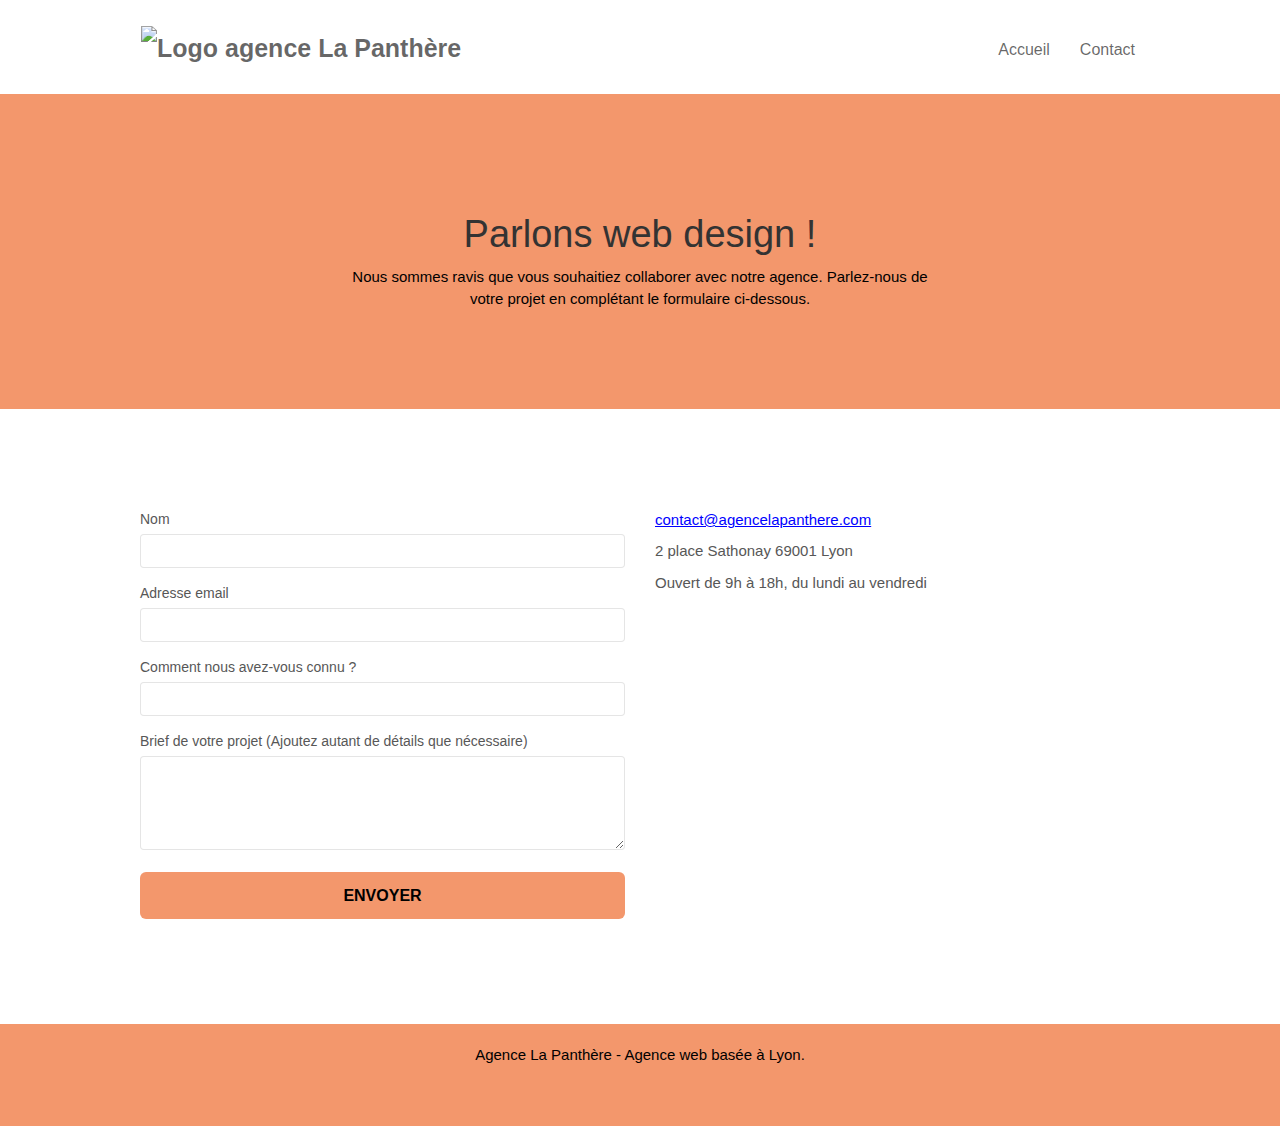
==== Contact.html @ 6077e138 "Partie coordonnées aria et role chevron" ====
<!doctype html>
<html lang="fr">

<head>
	<meta charset="utf-8">
	<meta name="description"
		content="Vous souhaitez contacter l'agence La Panthère à Lyon, entreprise de Webdesign à Lyon">
	<meta name="viewport" content="width=device-width, initial-scale=1.0, viewport-fit=cover">
	<link rel="shortcut icon" type="image/png" href="favicon.jpg">
	<link rel="stylesheet" type="text/css" href="./css/bootstrap.css">
	<link rel="stylesheet" type="text/css" href="style.css">
	<link rel="stylesheet" type="text/css" href="./css/font-awesome.min.css">
	<link rel="stylesheet" type="text/css" href="./css/et-line.min.css">

	<script defer src="./js/jquery-2.1.0.js"></script>
	<script defer src="./js/bootstrap.min.js"></script>
	<script defer src="./js/blocs.min.js"></script>
	<script defer src="./js/jqBootstrapValidation.min.js"></script>
	<script defer src="./js/formHandler.min.js"></script>


	<title>Contact</title>


	<!-- Analytics -->

	<!-- Global site tag (gtag.js) - Google Analytics -->
	<script async src="https://www.googletagmanager.com/gtag/js?id=G-VSNFDK299T"></script>
	<script>
		window.dataLayer = window.dataLayer || [];
		function gtag() { dataLayer.push(arguments); }
		gtag('js', new Date());

		gtag('config', 'G-VSNFDK299T');
	</script>

	<!-- Analytics END -->

</head>

<body>
	<!-- Principal conteneur -->
	<div class="page-container">

		<!-- bloc-0 -->
		<header class="bloc bgc-white l-bloc " id="bloc-0">
			<div class="container bloc-sm">
				<nav class="navbar row">
					<div class="navbar-header">
						<a class="navbar-brand" href="index.html"><img src="img/agence-la-panthere-monochrome.svg"
								alt="Logo agence La Panthère" height="40" /></a>
						<button id="nav-toggle" type="button" class="ui-navbar-toggle navbar-toggle"
							data-toggle="collapse" data-target=".navbar-1">
							<span class="sr-only">Toggle navigation</span><span class="icon-bar"></span><span
								class="icon-bar"></span><span class="icon-bar"></span>
						</button>
					</div>
					<div class="collapse navbar-collapse navbar-1 special-dropdown-nav">
						<ul class="site-navigation nav navbar-nav">
							<li>
								<a href="index.html">Accueil</a>
							</li>

							<li>
								<a href="Contact.html">Contact</a>
							</li>
						</ul>
					</div>
				</nav>
			</div>
		</header>
		<!-- bloc-0 END -->

		<main>

			<!-- bloc-6 -->
			<section class="bloc bg-dots-bg bg-repeat bgc-atomic-tangerine d-bloc bloc-bg-texture texture-paper"
				id="bloc-6">
				<div class="container bloc-lg">
					<div class="row">
						<div class="col-sm-12">
							<h1 class="text-center hero-bloc-text">
								Parlons web design !
							</h1>
							<p class="text-center mg-lg tight-width-whitespace font-black">
								Nous sommes ravis que vous souhaitiez collaborer avec notre agence.
								Parlez-nous de votre projet en complétant le formulaire ci-dessous.
							</p>
						</div>
					</div>
				</div>
			</section>
			<!-- bloc-6 END -->

			<!-- bloc-7 -->
			<section class="bloc bgc-white l-bloc" id="bloc-7">
				<div class="container bloc-lg">
					<div class="row">
						<div class="col-sm-6">
							<form id="form_1" novalidate data-success-msg="Your message has been sent."
								data-fail-msg="Sorry it seems that our mail server is not responding, Sorry for the inconvenience!">
								<div class="form-group">
									<label for="name">
										Nom
									</label>
									<input id="name" class="form-control" required />
								</div>
								<div class="form-group">
									<label for="email">
										Adresse email
									</label>
									<input id="email" class="form-control" type="email" required />
								</div>
								<div class="form-group">
									<label for="input_504">
										Comment nous avez-vous connu ?
									</label>
									<input class="form-control" type="email" required id="input_504" />
								</div>
								<div class="form-group">
									<label for="message">
										Brief de votre projet (Ajoutez autant de détails que nécessaire)
									</label><textarea id="message" class="form-control" rows="4" cols="50"
										required></textarea>
								</div>
								<button class="bloc-button btn btn-lg btn-block cta-hero btn-atomic-tangerine"
									type="submit">
									Envoyer
								</button>
							</form>
						</div>
						<div class="col-sm-6">

							<p><a id="mail" href="mailto:contact@agencelapanthere.com">contact@agencelapanthere.com</a>
							</p>
							<p>2 place Sathonay 69001 Lyon</p>
							<p>Ouvert de 9h à 18h, du lundi au vendredi</p>
							<iframe title="Emplacement de l'agence" aria-label="Carte"
								src="https://www.google.com/maps/embed?pb=!1m18!1m12!1m3!1d2783.0831363226616!2d4.8301673!3d45.769524100000005!2m3!1f0!2f0!3f0!3m2!1i1024!2i768!4f13.1!3m3!1m2!1s0x47f4eb020f3664e9%3A0x13e3d71752922c1f!2s2%20Pl.%20Sathonay%2C%2069001%20Lyon!5e0!3m2!1sfr!2sfr!4v1656516660481!5m2!1sfr!2sfr"
								width="100%" height="315" style="border:0;" allowfullscreen="" loading="lazy"
								referrerpolicy="no-referrer-when-downgrade"></iframe>
						</div>
					</div>
				</div>
			</section>
		</main>
		<!-- bloc-7 END -->

		<!-- ScrollToTop Button -->
		<a href="#" aria-label="Retour en haut" type="button" class="bloc-button btn btn-d scrollToTop"
			onclick="scrollToTarget('1')" role="button">
			<span class="fa fa-chevron-up"></span></a>
		<!-- ScrollToTop Button END-->


		<!-- Footer - bloc-8 -->
		<footer class="bloc bgc-atomic-tangerine d-bloc" id="bloc-8">
			<div class="container bloc-sm">
				<div class="row">
					<div class="col-sm-12">
						<p class="text-center font-black">
							Agence La Panthère - Agence web basée à Lyon.
						</p>
						<div class="row row-no-gutters social flex">
							<div class="col-sm-3">
								<div class="text-center">
									<a class="social" href="https://twitter.com/?lang=fr"
										aria-label="Twitter de l'agence La Panthère"><span
											class="fa fa-twitter icon-md"></span></a>
								</div>
							</div>
							<div class="col-sm-3">
								<div class="text-center">
									<a class="social" href="https://fr-fr.facebook.com/"
										aria-label="Facebook de l'agence La Panthère"><span
											class="fa fa-facebook icon-md"></span></a>
								</div>
							</div>
							<div class="col-sm-3">
								<div class="text-center">
									<a class="social" href="https://dribbble.com/"
										aria-label="Dribble de l'agence La Panthère"><span
											class="fa fa-dribbble icon-md"></span></a>
								</div>
							</div>
							<div class="col-sm-3">
								<div class="text-center">
									<a class="social" href="https://www.instagram.com/?hl=fr"
										aria-label="Instagram de l'agence La Panthère"><span
											class="fa fa-instagram icon-md"></span></a>
								</div>
							</div>
						</div>
					</div>
				</div>
			</div>
		</footer>
		<!-- Footer - bloc-8 END -->

	</div>
	<!-- Principal conteneur END -->


</body>

</html>
---- style.css ----
body {
    margin: 0;
    padding: 0;
    background: #FFF;
    overflow-x: hidden;
    -webkit-font-smoothing: antialiased;
    -moz-osx-font-smoothing: grayscale;
}

a,
button {
    transition: all .3s ease-in-out;
    outline: none!important;
}

a:hover {
    text-decoration: none;
    cursor: pointer;
}

#page-loading-blocs-notifaction {
    position: fixed;
    top: 0;
    bottom: 0;
    width: 100%;
    z-index: 100000;
    background: #FFFFFF url("img/pageload-spinner.gif") no-repeat center center;
}

.bloc {
    width: 100%;
    clear: both;
    background: 50% 50% no-repeat;
    padding: 0 50px;
    -webkit-background-size: cover;
    -moz-background-size: cover;
    -o-background-size: cover;
    background-size: cover;
    position: relative;
}

.bloc .container {
    padding-left: 0;
    padding-right: 0;
}

.bloc-lg {
    padding: 100px 50px;
}

.bloc-md {
    padding: 50px;
}

.bloc-sm {
    padding: 20px 50px;
}

.bg-center,
.bg-l-edge,
.bg-r-edge,
.bg-t-edge,
.bg-b-edge,
.bg-tl-edge,
.bg-bl-edge,
.bg-tr-edge,
.bg-br-edge,
.bg-repeat {
    -webkit-background-size: auto!important;
    -moz-background-size: auto!important;
    -o-background-size: auto!important;
    background-size: auto!important;
}

.bg-repeat {
    background: repeat;
}

.bg-t-edge {
    background: top no-repeat;
}

.bloc-bg-texture::before {
    content: "";
    background-size: 2px 2px;
    position: absolute;
    top: 0;
    bottom: 0;
    left: 0;
    right: 0;
}

.texture-paper::before {
    /* background: url("img/texture-paper.png"); */
    background-size: 280px 280px;
}

.b-parallax {
    background-attachment: fixed;
}

.d-bloc {
    color: rgba(255, 255, 255, .7);
}

.d-bloc button:hover {
    color: rgba(255, 255, 255, .9);
}

.d-bloc .icon-round,
.d-bloc .icon-square,
.d-bloc .icon-rounded,
.d-bloc .icon-semi-rounded-a,
.d-bloc .icon-semi-rounded-b {
    border-color: rgba(255, 255, 255, .9);
}

.d-bloc .divider-h span {
    border-color: rgba(255, 255, 255, .2);
}

.d-bloc .a-btn,
.d-bloc .navbar a,
.d-bloc .navbar-brand,
.d-bloc a .icon-sm,
.d-bloc a .icon-md,
.d-bloc a .icon-lg,
.d-bloc a .icon-xl,
.d-bloc h1 a,
.d-bloc h2 a,
.d-bloc h3 a,
.d-bloc h4 a,
.d-bloc h5 a,
.d-bloc h6 a,
.part {
    color: rgb(0, 0, 0);
}

.d-bloc .a-btn:hover,
.d-bloc .navbar a:hover,
.d-bloc .navbar-brand:hover,
.d-bloc a:hover .icon-sm,
.d-bloc a:hover .icon-md,
.d-bloc a:hover .icon-lg,
.d-bloc a:hover .icon-xl,
.d-bloc h1 a:hover,
.d-bloc h2 a:hover,
.d-bloc h3 a:hover,
.d-bloc h4 a:hover,
.d-bloc h5 a:hover,
.d-bloc h6 a:hover,
.d-bloc p a:hover {
    color: rgba(255, 255, 255, 1);
}

.d-bloc .navbar-toggle .icon-bar {
    background: rgba(255, 255, 255, 1);
}

.d-bloc .btn-wire,
.d-bloc .btn-wire:hover {
    color: rgba(255, 255, 255, 1);
    border-color: rgba(255, 255, 255, 1);
}

.d-bloc .panel {
    color: rgba(0, 0, 0, .5);
}

.d-bloc .panel button:hover {
    color: rgba(0, 0, 0, .7);
}

.d-bloc .panel icon {
    border-color: rgba(0, 0, 0, .7);
}

.d-bloc .panel .divider-h span {
    border-color: rgba(0, 0, 0, .1);
}

.d-bloc .panel .a-btn {
    color: rgba(0, 0, 0, .6);
}

.d-bloc .panel .a-btn:hover {
    color: rgba(0, 0, 0, 1);
}

.d-bloc .panel .btn-wire,
.d-bloc .panel .btn-wire:hover {
    color: rgba(0, 0, 0, .7);
    border-color: rgba(0, 0, 0, .3);
}

.d-bloc .panel,
.l-bloc {
    color: rgba(0, 0, 0, .5);
}

.d-bloc .panel button:hover,
.l-bloc button:hover {
    color: rgba(0, 0, 0, .7);
}

.l-bloc .icon-round,
.l-bloc .icon-square,
.l-bloc .icon-rounded,
.l-bloc .icon-semi-rounded-a,
.l-bloc .icon-semi-rounded-b {
    border-color: rgba(0, 0, 0, .7);
}

.d-bloc .panel .divider-h span,
.l-bloc .divider-h span {
    border-color: rgba(0, 0, 0, .1);
}

.d-bloc .panel .a-btn,
.l-bloc .a-btn,
.l-bloc .navbar a,
.l-bloc .navbar-brand,
.l-bloc a .icon-sm,
.l-bloc a .icon-md,
.l-bloc a .icon-lg,
.l-bloc a .icon-xl,
.l-bloc h1 a,
.l-bloc h2 a,
.l-bloc h3 a,
.l-bloc h4 a,
.l-bloc h5 a,
.l-bloc h6 a,
.l-bloc p a {
    color: rgba(0, 0, 0, .6);
}

.d-bloc .panel .a-btn:hover,
.l-bloc .a-btn:hover,
.l-bloc .navbar a:hover,
.l-bloc .navbar-brand:hover,
.l-bloc a:hover .icon-sm,
.l-bloc a:hover .icon-md,
.l-bloc a:hover .icon-lg,
.l-bloc a:hover .icon-xl,
.l-bloc h1 a:hover,
.l-bloc h2 a:hover,
.l-bloc h3 a:hover,
.l-bloc h4 a:hover,
.l-bloc h5 a:hover,
.l-bloc h6 a:hover,
.l-bloc p a:hover {
    color: rgba(0, 0, 0, 1);
}

.l-bloc .navbar-toggle .icon-bar {
    color: rgba(0, 0, 0, .6);
}

.d-bloc .panel .btn-wire,
.d-bloc .panel .btn-wire:hover,
.l-bloc .btn-wire,
.l-bloc .btn-wire:hover {
    color: rgba(0, 0, 0, .7);
    border-color: rgba(0, 0, 0, .3);
}

.voffset {
    margin-top: 30px;
}

.voffset-lg {
    margin-top: 80px;
}

.row-no-gutters {
    margin-right: 0;
    margin-left: 0;
}

.row.row-no-gutters > [class^="col-"],
.row.row-no-gutters > [class*=" col-"] {
    padding-right: 0;
    padding-left: 0;
}

#bloc-1-hero h1 {
    font-size: 36px;
    background-color: #333333;
    border-radius: 15px;
    padding: 5px;

}

.navbar {
    margin-bottom: 0;
    z-index: 1;
}

.navbar-brand {
    height: auto;
    padding: 3px 15px;
    font-size: 25px;
    font-weight: normal;
    font-weight: 600;
    line-height: 44px;
}

.navbar-brand img {
    max-height: 200px;
    margin: 0 5px 0 0;
    display: inline;
}

.navbar-brand img[src$=svg] {
    min-width: 100px;
}

.nav-center .navbar-brand img {
    margin: 0;
}

.navbar .nav {
    padding-top: 2px;
    margin-right: -16px;
    float: right;
    z-index: 1;
}

.nav > li {
    float: left;
    margin-top: 4px;
    font-size: 16px;
}

.navbar-nav .open .dropdown-menu > li > a {
    text-align: inherit;
}

.nav > li a:hover,
.nav > li a:focus {
    background: transparent;
}

.navbar-toggle {
    margin: 10px 10px 0 0;
    border: 0px;
}

.navbar-toggle:hover {
    background: transparent!important;
}

.navbar-toggle .icon-bar {
    background-color: rgba(0, 0, 0, .5);
    width: 26px;
}

.nav-invert .navbar .nav {
    float: left;
}

.nav-invert .navbar-header,
.nav-invert .navbar-brand {
    float: right;
    position: relative;
    z-index: 2;
}

@media (min-width: 768px) {
    .site-navigation {
        position: absolute;
        top: 50%;
        right: 20px;
        transform: translate(0, -50%);
        -webkit-transform: translateY(-50%);
    }
    .nav > li .dropdown-menu a,
    .nav > li .dropdown-menu a:hover {
        color: #484848;
    }
    .nav-invert .site-navigation {
        left: 0;
        right: 0;
    }
    .nav-center {
        text-align: center;
    }
    .nav-center .navbar-header {
        width: 100%;
    }
    .nav-center .navbar-header,
    .nav-center .navbar-brand,
    .nav-center .nav > li {
        float: none;
        display: inline-block;
    }
    .nav-center .site-navigation {
        position: relative;
        width: 100%;
        right: 0;
        margin-right: 0px;
        margin-top: 20px;
    }
    .nav-center.mini-nav .navbar-toggle {
        float: none;
        margin: 10px auto 0;
    }
}

.nav > li > .dropdown a {
    background: none!important;
    display: block;
    padding: 14px 15px;
}

nav .caret {
    margin: 0 5px;
}

.dropdown-menu .dropdown-menu {
    top: -8px;
    left: 100%;
}

.dropdown-menu .dropmenu-flow-right {
    top: 100%;
    left: 0;
    margin-left: -1px;
    border-top-left-radius: 0;
    border-top-right-radius: 0;
}

.dropdown-menu .dropdown span {
    border: 4px solid black;
    border-top-color: transparent;
    border-right-color: transparent;
    border-bottom-color: transparent;
    margin: 6px -5px 0 0!important;
    float: right;
}

.mg-md {
    margin-top: 10px;
    margin-bottom: 20px;
}

.mg-lg {
    margin-top: 10px;
    margin-bottom: 40px;
}

.btn {
    margin: 0 5px 5px 0;
}

.btn.pull-right {
    margin: 0 0 5px 5px;
}

.btn-d,
.btn-d:hover,
.btn-d:focus {
    color: #FFF;
    background: rgba(0, 0, 0, .3);
}

button {
    outline: none!important;
}

.btn-rd {
    border-radius: 40px;
}

.btn-clean {
    border: 1px solid rgba(0, 0, 0, .08);
    border-bottom-color: rgba(0, 0, 0, .1);
    text-shadow: 0 1px 0 rgba(0, 0, 1, .1);
    box-shadow: 0 1px 3px rgba(0, 0, 1, .25), inset 0 1px 0 0 rgba(255, 255, 255, .15);
}

.icon-md {
    font-size: 30px!important;
}

.icon-lg {
    font-size: 60px;
}

.sm-shadow {
    text-shadow: 0 1px 2px rgba(0, 0, 0, .3);
}

.panel-sq,
.panel-sq .panel-heading,
.panel-sq .panel-footer {
    border-radius: 0;
}

.panel-rd {
    border-radius: 30px;
}

.panel-rd .panel-heading {
    border-radius: 29px 29px 0 0;
}

.panel-rd .panel-footer {
    border-radius: 0 0 29px 29px;
}

.form-control {
    border-color: rgba(0, 0, 0, .1);
    box-shadow: none;
}

.scrollToTop {
    width: 40px;
    height: 40px;
    position: fixed;
    bottom: 20px;
    right: 20px;
    opacity: 0;
    z-index: 500;
    transition: all .3s ease-in-out;
}

.scrollToTop span {
    margin-top: 6px;
}

.showScrollTop {
    font-size: 14px;
    opacity: 1;
}

a[data-lightbox] {
    position: relative;
    display: block;
    text-align: center;
}

a[data-lightbox]:hover::before {
    content: "+";
    font-family: "HelveticaNeue-Light", "Helvetica Neue Light", "Helvetica Neue", Helvetica, Arial;
    font-size: 32px;
    width: 50px;
    height: 50px;
    margin-left: -25px;
    border-radius: 50%;
    background: rgba(0, 0, 0, .6);
    color: #FFF;
    font-weight: 100;
    z-index: 1;
    position: absolute;
    top: 50%;
    transform: translateY(-50%);
    -webkit-transform: translateY(-50%);
}

a[data-lightbox]:hover img {
    opacity: 0.6;
    -webkit-animation-fill-mode: none;
    animation-fill-mode: none;
}

#lightbox-modal {
    display: flex;
    align-items: center;
}

#lightbox-modal .modal-dialog {
    width: 90%;
    max-width: 900px;
    margin: 0 auto 0;
}

#lightbox-modal .modal-dialog img {
    max-height: 90vh;
    margin: 0 auto;
    width: 320px;
}

.lightbox-caption {
    padding: 20px;
    color: #FFF;
    background: rgba(0, 0, 0, .5);
    position: absolute;
    left: 15px;
    right: 15px;
    bottom: 5px;
    text-align: center;
}

.close-lightbox {
    color: #FFF;
    font-size: 30px;
    position: absolute;
    top: 20px;
    right: 20px;
    z-index: 20;
    background: rgba(0, 0, 0, .5);
    border: none;
    line-height: 30px;
    padding: 0 9px 5px;
    opacity: 0.3;
}

.close-lightbox:hover,
.next-lightbox:hover,
.prev-lightbox:hover {
    opacity: 1.0;
    color: #FFF;
}

.next-lightbox,
.prev-lightbox {
    font-size: 20px;
    color: rgba(255, 255, 255, .9);
    background: rgba(0, 0, 0, .5);
    transition: all .2s ease-in-out;
    position: absolute;
    top: 45%;
    z-index: 1;
    opacity: 0.4;
}

.next-lightbox {
    padding: 6px 8px 1px 13px;
    right: 25px;
}

.prev-lightbox {
    padding: 6px 13px 1px 10px;
    left: 25px;
}

.snapshot-lb .modal-body {
    padding-bottom: 45px;
}

.snapshot-lb .lightbox-caption {
    padding: 0;
    color: rgba(0, 0, 0, .5);
    background: none;
}

h1,
h2,
h3,
h4,
h5,
h6,
p,
label,
.btn,
a {
    font-family: "helvetica";
    font-weight: 400;
    color: #575757;
}

.container {
    max-width: 1000px;
}

.hero-bloc-text {
    font-size: 38px;
}

.hero-bloc-text-sub {
    font-size: 36px;
}

.statement-bloc-text {
    line-height: 26px;
    font-style: italic;
    font-size: 20px;
    text-align: center;
    font-weight: lighter;
    max-width: 520px;
    margin: auto auto auto auto;
}

p {
    font-size: 15px;
}

.tight-width-whitespace {
    max-width: 600px;
    margin: auto auto auto auto;
}

.h1 {
    font-size: 20px;
    font-family: "Open Sans";
}

.cta-hero {
    /* margin-top: 22px; */
    /* color: #FFFFFF!important; */
    text-transform: uppercase;
    padding: 12px 28px 12px 28px;
    font-size: 16px;
    font-weight: 700;
}

.social {
    max-width: 400px;
    margin: auto auto auto auto;
}

h2 {
    font-size: 22px;
    line-height: 1.4em;
}

h3 {
    font-size: 15px;
    text-transform: uppercase;
    font-weight: 700;
    color: #333333!important;
}

.med-width-whitespace {
    max-width: 800px;
    margin: auto auto auto auto;
    box-shadow: 0px 0px 0px #000000;
}

h1 {
    color: #333333;
}

h4 {
    color: #333333!important;
}

.icons {
    margin-bottom: 14px;
    margin-top: 24px;
}

.white {
    color: #FFFFFF!important;
}

.portfolio-thumb {
    /* margin-bottom: 24px; */
    margin: auto;
    /* width: 100%; */
}

.portfolio-row {
    margin-bottom: 44px;
    margin-top: 50px;
}

.avatar {
    box-shadow: 0px 4px 9px rgba(0, 0, 0, 0.3);
}

.black-background {
    background-color: #333;
    padding: 40px 40px 40px 40px;
}

.bold-link {
    font-weight: 900;
    text-decoration: underline!important;
}

.bgc-white {
    background-color: #FFFFFF;
}

.bgc-dark-slate-blue {
    background-color: #364577;
}

.bgc-atomic-tangerine {
    background-color: #F3976C;
}

.tc-white {
    color: #F3976C!important;
}

.btn-atomic-tangerine {
    background: #F3976C;
    color: black;
    margin-top: 22px;
}

.btn-atomic-tangerine:hover {
    background: #c27956;
    color: #FFFFFF!important;
}

.ltc-white {
    color: #FFFFFF!important;
}

.ltc-white:hover {
    color: #cccccc!important;
}

.ltc-atomic-tangerine {
    color: #F3976C!important;
}

.ltc-atomic-tangerine:hover {
    color: #c27956!important;
}

.icon-dark-slate-blue {
    color: #364577!important;
    border-color: #364577!important;
}
 .font-black{
    color: #000000;

 }
.bg-dots-bg {
    background-image: url("img/dots-bg.png");
}

/* .bg-lines-h2-bg {
    background-image: url("img/lines-h2-bg.png");
}  */

.bg-banniere {
    background-image: url("img/agence-la-panthere.webp");
}

.bg-presentation {
    background-image: url("img/image-de-presentation.webp");
}

@media (max-width: 1024px) {
    .bloc {
        padding-left: 20px;
        padding-right: 20px;
    }
    .bloc.full-width-bloc,
    .bloc-tile-2.full-width-bloc .container,
    .bloc-tile-3.full-width-bloc .container,
    .bloc-tile-4.full-width-bloc .container {
        padding-left: 0;
        padding-right: 0;
    }
}

@media (max-width: 992px) and (min-width: 768px) {
    .navbar .nav {
        max-width: 80%
    }
    .nav-center.navbar .nav {
        max-width: 100%
    }
}

@media only screen and (min-width: 768px) and (max-width: 1024px) and (orientation: landscape) {
    .b-parallax {
        background-attachment: scroll;
    }
}

@media only screen and (min-width: 1024px) and (max-width: 1366px) and (-webkit-min-device-pixel-ratio: 1.5) {
    .b-parallax {
        background-attachment: scroll;
    }
}

@media (max-width: 991px) {
    .container {
        width: 100%;
    }
    .b-parallax {
        background-attachment: scroll;
    }
    .page-container,
    #hero-bloc {
        overflow-x: hidden;
        position: relative;
    }
    
    /* .bloc 
        /* padding-left: constant(safe-area-insetleft);
        padding-right: constant(safe-area-inset-right); */
    

    .bloc-group,
    .bloc-group .bloc {
        display: block;
        width: 100%;
    }
    .bloc-fill-screen .fill-bloc-top-edge,
    .bloc-fill-screen .fill-bloc-bottom-edge {
        padding: 0 20px;
        /* padding-left: constant(safe-area-inset-left);
        padding-right: constant(safe-area-inset-right); */
    }
}

@media (max-width: 767px) {
    .page-container {
        overflow-x: hidden;
        position: relative;
    }
    h1,
    h2,
    h3,
    h4,
    h5,
    h6,
    p,
    #disqus_thread {
        padding-left: 10px!important;
        padding-right: 10px!important;
    }
    .b-parallax {
        background-attachment: scroll;
    }
    .navbar .nav {
        padding-top: 0;
        border-top: 1px solid rgba(0, 0, 0, .2);
        float: none!important;
    }
    .navbar.row {
        margin-left: 0;
        margin-right: 0;
    }
    .site-navigation {
        position: inherit;
        transform: none;
        -webkit-transform: none;
        -ms-transform: none;
    }
    .nav > li {
        margin-top: 0;
        border-bottom: 1px solid rgba(0, 0, 0, .1);
        background: rgba(0, 0, 0, .05);
        text-align: left;
        padding-left: 15px;
        width: 100%;
    }
    .nav > li:hover {
        background: rgba(0, 0, 0, .08);
    }
    .dropdown .dropdown a .caret {
        float: none;
        margin: 5px 0 0 10px!important;
        border: 4px solid black;
        border-bottom-color: transparent;
        border-right-color: transparent;
        border-left-color: transparent;
    }
    #hero-bloc .navbar .nav {
        background: rgba(0, 0, 0, .8);
    }
    #hero-bloc .navbar .nav a {
        color: rgba(255, 255, 255, .6);
    }
    .hero {
        padding: 50px 0;
    }
    .hero-nav {
        left: -1px;
        right: -1px;
    }
    .navbar-collapse {
        padding: 0;
        overflow-x: hidden;
        -webkit-box-shadow: none;
        box-shadow: none;
    }
    .navbar-brand img {
        max-height: 40px;
        width: auto;
    }
    .nav-invert .navbar-header {
        float: none;
        width: 100%;
    }
    .nav-invert .navbar-toggle {
        float: left;
        margin-left: 10px;
    }
    .bloc {
        padding-left: 0;
        padding-right: 0;
    }
    .bloc-xxl,
    .bloc-xl,
    .bloc-lg {
        padding: 40px 0;
    }
    .bloc-sm,
    .bloc-md {
        padding-left: 0;
        padding-right: 0;
    }
    .bloc-tile-2 .container,
    .bloc-tile-3 .container,
    .bloc-tile-4 .container,
    .bloc-fill-screen .fill-bloc-top-edge,
    .bloc-fill-screen .fill-bloc-bottom-edge {
        padding-left: 0;
        padding-right: 0;
    }
    .a-block {
        padding: 0 10px;
    }
    .btn-dwn {
        display: none;
    }
    .voffset {
        margin-top: 5px;
    }
    .voffset-md {
        margin-top: 20px;
    }
    .voffset-lg {
        margin-top: 30px;
    }
    form {
        padding: 5px;
    }
    .close-lightbox {
        display: inline-block;
    }
    .blocsapp-device-iphone5 {
        background-size: 216px 425px;
        padding-top: 60px;
        width: 216px;
        height: 425px;
    }
    .blocsapp-device-iphone5 img {
        width: 180px;
        height: 320px;
    }
}

@media (max-width: 400px) {
    .bloc {
        padding-left: 0;
        padding-right: 0;
    }
    p{
        font-size: 13px;
    }
    .icon-md {
        font-size: 32px!important;
    }
}

@media (max-width: 767px) {
    .bloc-mob-center-text {
        text-align: center;
    }
    iframe{
        padding: 5px;
    }
}

.citation{
    font-size: 20px;
    margin-top: 5px;
}

.form-control:focus{
    background-color: #ECEBEB;
}

.flex{
    display: flex;
    justify-content: space-between;
}

#mail{
    color: blue;
    text-decoration: underline;
}
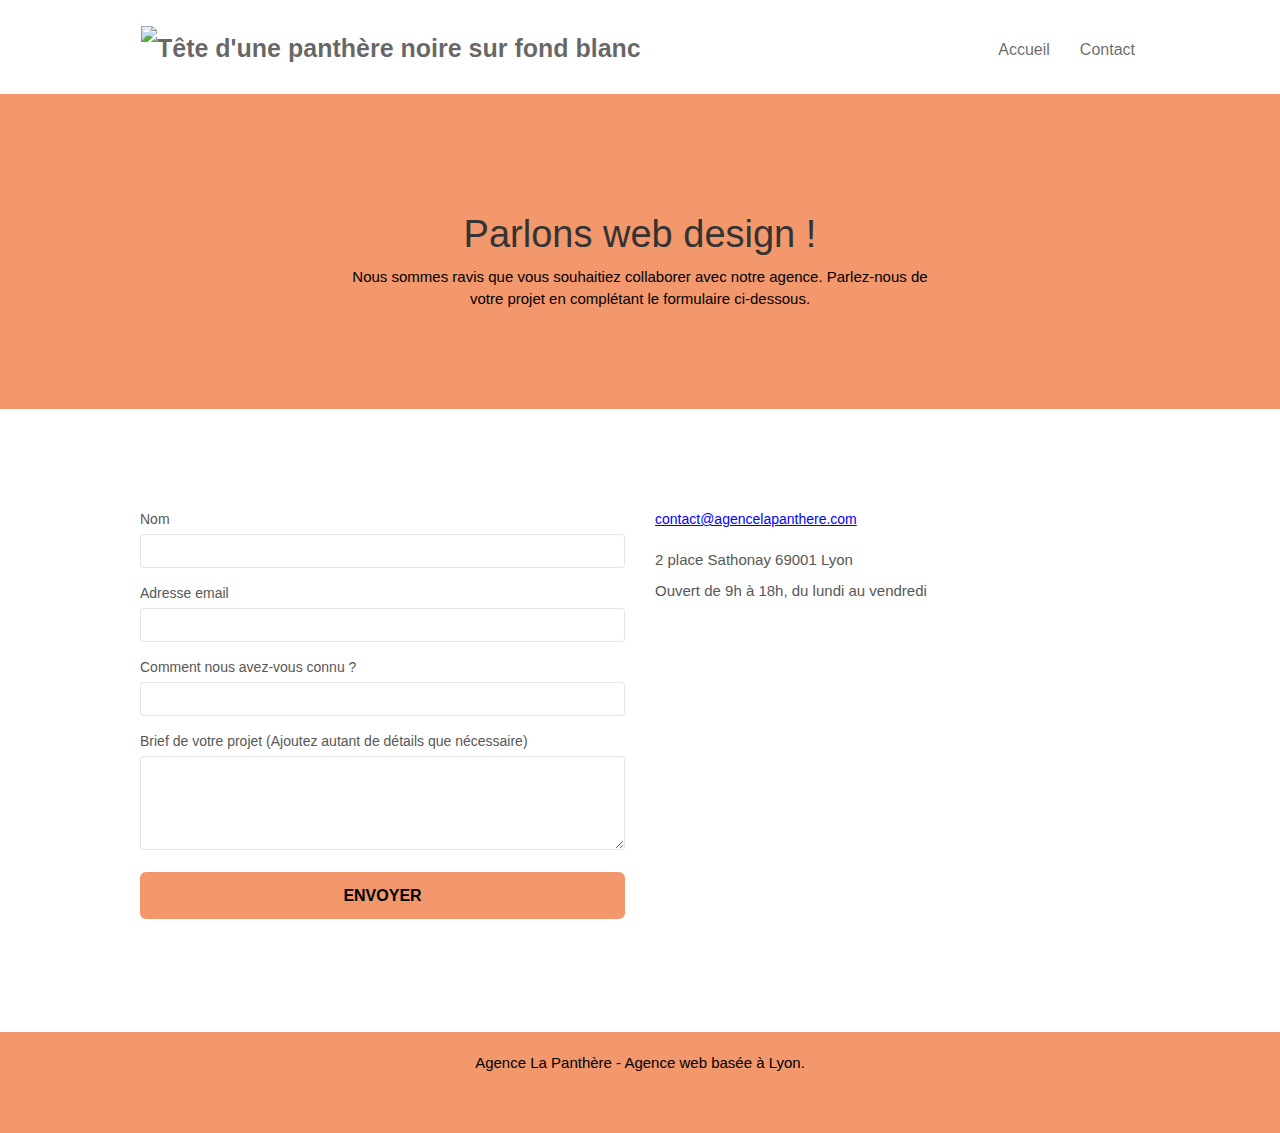
==== commit a7830036: "Corrections erreurs validateurs ok" ====
--- a/Contact.html
+++ b/Contact.html
@@ -6,13 +6,15 @@
 	<meta name="description"
 		content="Vous souhaitez contacter l'agence La Panthère à Lyon, entreprise de Webdesign à Lyon">
 	<meta name="viewport" content="width=device-width, initial-scale=1.0, viewport-fit=cover">
+	<meta name="robots" content="index, follow">
 	<link rel="shortcut icon" type="image/png" href="favicon.jpg">
-	<link rel="stylesheet" type="text/css" href="./css/bootstrap.css">
-	<link rel="stylesheet" type="text/css" href="style.css">
+
+	<link rel="stylesheet" type="text/css" href="./css/bootstrap.min.css">
+	<link rel="stylesheet" type="text/css" href="style.min.css">
 	<link rel="stylesheet" type="text/css" href="./css/font-awesome.min.css">
 	<link rel="stylesheet" type="text/css" href="./css/et-line.min.css">
 
-	<script defer src="./js/jquery-2.1.0.js"></script>
+	<script defer src="./js/jquery-2.1.0.min.js"></script>
 	<script defer src="./js/bootstrap.min.js"></script>
 	<script defer src="./js/blocs.min.js"></script>
 	<script defer src="./js/jqBootstrapValidation.min.js"></script>
@@ -48,14 +50,15 @@
 				<nav class="navbar row">
 					<div class="navbar-header">
 						<a class="navbar-brand" href="index.html"><img src="img/agence-la-panthere-monochrome.svg"
-								alt="Logo agence La Panthère" height="40" /></a>
+								alt="Tête d'une panthère noire sur fond blanc" height="40" /></a>
 						<button id="nav-toggle" type="button" class="ui-navbar-toggle navbar-toggle"
 							data-toggle="collapse" data-target=".navbar-1">
 							<span class="sr-only">Toggle navigation</span><span class="icon-bar"></span><span
 								class="icon-bar"></span><span class="icon-bar"></span>
 						</button>
 					</div>
-					<div class="collapse navbar-collapse navbar-1 special-dropdown-nav">
+					<div class="collapse navbar-collapse navbar-1 special-dropdown-nav" role="navigation"
+						aria-label="Menu">
 						<ul class="site-navigation nav navbar-nav">
 							<li>
 								<a href="index.html">Accueil</a>
@@ -74,6 +77,7 @@
 		<main>
 
 			<!-- bloc-6 -->
+
 			<section class="bloc bg-dots-bg bg-repeat bgc-atomic-tangerine d-bloc bloc-bg-texture texture-paper"
 				id="bloc-6">
 				<div class="container bloc-lg">
@@ -93,7 +97,7 @@
 			<!-- bloc-6 END -->
 
 			<!-- bloc-7 -->
-			<section class="bloc bgc-white l-bloc" id="bloc-7">
+			<div class="bloc bgc-white l-bloc" id="bloc-7">
 				<div class="container bloc-lg">
 					<div class="row">
 						<div class="col-sm-6">
@@ -130,25 +134,25 @@
 							</form>
 						</div>
 						<div class="col-sm-6">
-
-							<p><a id="mail" href="mailto:contact@agencelapanthere.com">contact@agencelapanthere.com</a>
-							</p>
+							<address>
+								<a id="mail" href="mailto:contact@agencelapanthere.com">contact@agencelapanthere.com</a>
+							</address>
 							<p>2 place Sathonay 69001 Lyon</p>
 							<p>Ouvert de 9h à 18h, du lundi au vendredi</p>
 							<iframe title="Emplacement de l'agence" aria-label="Carte"
 								src="https://www.google.com/maps/embed?pb=!1m18!1m12!1m3!1d2783.0831363226616!2d4.8301673!3d45.769524100000005!2m3!1f0!2f0!3f0!3m2!1i1024!2i768!4f13.1!3m3!1m2!1s0x47f4eb020f3664e9%3A0x13e3d71752922c1f!2s2%20Pl.%20Sathonay%2C%2069001%20Lyon!5e0!3m2!1sfr!2sfr!4v1656516660481!5m2!1sfr!2sfr"
-								width="100%" height="315" style="border:0;" allowfullscreen="" loading="lazy"
+								style="border:0;" allowfullscreen="" loading="lazy"
 								referrerpolicy="no-referrer-when-downgrade"></iframe>
 						</div>
 					</div>
 				</div>
-			</section>
+			</div>
 		</main>
 		<!-- bloc-7 END -->
 
 		<!-- ScrollToTop Button -->
-		<a href="#" aria-label="Retour en haut" type="button" class="bloc-button btn btn-d scrollToTop"
-			onclick="scrollToTarget('1')" role="button">
+		<a href="#" aria-label="Retour en haut" class="bloc-button btn btn-d scrollToTop" onclick="scrollToTarget('1')"
+			role="button">
 			<span class="fa fa-chevron-up"></span></a>
 		<!-- ScrollToTop Button END-->
 
--- a/style.min.css
+++ b/style.min.css
@@ -0,0 +1 @@
+body{margin:0;padding:0;background:#FFF;overflow-x:hidden;-webkit-font-smoothing:antialiased;-moz-osx-font-smoothing:grayscale}a,button{transition:all .3s ease-in-out;outline:none!important}a:hover{text-decoration:none;cursor:pointer}#page-loading-blocs-notifaction{position:fixed;top:0;bottom:0;width:100%;z-index:100000;background:#fff url("img/pageload-spinner.gif") no-repeat center center}.bloc{width:100%;clear:both;background:50% 50% no-repeat;padding:0 50px;-webkit-background-size:cover;-moz-background-size:cover;-o-background-size:cover;background-size:cover;position:relative}.bloc .container{padding-left:0;padding-right:0}.bloc-lg{padding:100px 50px}.bloc-md{padding:50px}.bloc-sm{padding:20px 50px}.bg-center,.bg-l-edge,.bg-r-edge,.bg-t-edge,.bg-b-edge,.bg-tl-edge,.bg-bl-edge,.bg-tr-edge,.bg-br-edge,.bg-repeat{-webkit-background-size:auto!important;-moz-background-size:auto!important;-o-background-size:auto!important;background-size:auto!important}.bg-repeat{background:repeat}.bg-t-edge{background:top no-repeat}.bloc-bg-texture::before{content:"";background-size:2px 2px;position:absolute;top:0;bottom:0;left:0;right:0}.texture-paper::before{background-size:280px 280px}.b-parallax{background-attachment:fixed}.d-bloc{color:rgba(255,255,255,.7)}.d-bloc button:hover{color:rgba(255,255,255,.9)}.d-bloc .icon-round,.d-bloc .icon-square,.d-bloc .icon-rounded,.d-bloc .icon-semi-rounded-a,.d-bloc .icon-semi-rounded-b{border-color:rgba(255,255,255,.9)}.d-bloc .divider-h span{border-color:rgba(255,255,255,.2)}.d-bloc .a-btn,.d-bloc .navbar a,.d-bloc .navbar-brand,.d-bloc a .icon-sm,.d-bloc a .icon-md,.d-bloc a .icon-lg,.d-bloc a .icon-xl,.d-bloc h1 a,.d-bloc h2 a,.d-bloc h3 a,.d-bloc h4 a,.d-bloc h5 a,.d-bloc h6 a,.part{color:#000}.d-bloc .a-btn:hover,.d-bloc .navbar a:hover,.d-bloc .navbar-brand:hover,.d-bloc a:hover .icon-sm,.d-bloc a:hover .icon-md,.d-bloc a:hover .icon-lg,.d-bloc a:hover .icon-xl,.d-bloc h1 a:hover,.d-bloc h2 a:hover,.d-bloc h3 a:hover,.d-bloc h4 a:hover,.d-bloc h5 a:hover,.d-bloc h6 a:hover,.d-bloc p a:hover{color:rgba(255,255,255,1)}.d-bloc .navbar-toggle .icon-bar{background:rgba(255,255,255,1)}.d-bloc .btn-wire,.d-bloc .btn-wire:hover{color:rgba(255,255,255,1);border-color:rgba(255,255,255,1)}.d-bloc .panel{color:rgba(0,0,0,.5)}.d-bloc .panel button:hover{color:rgba(0,0,0,.7)}.d-bloc .panel icon{border-color:rgba(0,0,0,.7)}.d-bloc .panel .divider-h span{border-color:rgba(0,0,0,.1)}.d-bloc .panel .a-btn{color:rgba(0,0,0,.6)}.d-bloc .panel .a-btn:hover{color:rgba(0,0,0,1)}.d-bloc .panel .btn-wire,.d-bloc .panel .btn-wire:hover{color:rgba(0,0,0,.7);border-color:rgba(0,0,0,.3)}.d-bloc .panel,.l-bloc{color:rgba(0,0,0,.5)}.d-bloc .panel button:hover,.l-bloc button:hover{color:rgba(0,0,0,.7)}.l-bloc .icon-round,.l-bloc .icon-square,.l-bloc .icon-rounded,.l-bloc .icon-semi-rounded-a,.l-bloc .icon-semi-rounded-b{border-color:rgba(0,0,0,.7)}.d-bloc .panel .divider-h span,.l-bloc .divider-h span{border-color:rgba(0,0,0,.1)}.d-bloc .panel .a-btn,.l-bloc .a-btn,.l-bloc .navbar a,.l-bloc .navbar-brand,.l-bloc a .icon-sm,.l-bloc a .icon-md,.l-bloc a .icon-lg,.l-bloc a .icon-xl,.l-bloc h1 a,.l-bloc h2 a,.l-bloc h3 a,.l-bloc h4 a,.l-bloc h5 a,.l-bloc h6 a,.l-bloc p a{color:rgba(0,0,0,.6)}.d-bloc .panel .a-btn:hover,.l-bloc .a-btn:hover,.l-bloc .navbar a:hover,.l-bloc .navbar-brand:hover,.l-bloc a:hover .icon-sm,.l-bloc a:hover .icon-md,.l-bloc a:hover .icon-lg,.l-bloc a:hover .icon-xl,.l-bloc h1 a:hover,.l-bloc h2 a:hover,.l-bloc h3 a:hover,.l-bloc h4 a:hover,.l-bloc h5 a:hover,.l-bloc h6 a:hover,.l-bloc p a:hover{color:rgba(0,0,0,1)}.l-bloc .navbar-toggle .icon-bar{color:rgba(0,0,0,.6)}.d-bloc .panel .btn-wire,.d-bloc .panel .btn-wire:hover,.l-bloc .btn-wire,.l-bloc .btn-wire:hover{color:rgba(0,0,0,.7);border-color:rgba(0,0,0,.3)}.voffset{margin-top:30px}.voffset-lg{margin-top:80px}.row-no-gutters{margin-right:0;margin-left:0}.row.row-no-gutters>[class^="col-"],.row.row-no-gutters>[class*=" col-"]{padding-right:0;padding-left:0}#bloc-1-hero h1{font-size:36px;background-color:#333;border-radius:15px;padding:5px}.navbar{margin-bottom:0;z-index:1}.navbar-brand{height:auto;padding:3px 15px;font-size:25px;font-weight:normal;font-weight:600;line-height:44px}.navbar-brand img{max-height:200px;margin:0 5px 0 0;display:inline}.navbar-brand img[src$=svg]{min-width:100px}.nav-center .navbar-brand img{margin:0}.navbar .nav{padding-top:2px;margin-right:-16px;float:right;z-index:1}.nav>li{float:left;margin-top:4px;font-size:16px}.navbar-nav .open .dropdown-menu>li>a{text-align:inherit}.nav>li a:hover,.nav>li a:focus{background:transparent}.navbar-toggle{margin:10px 10px 0 0;border:0}.navbar-toggle:hover{background:transparent!important}.navbar-toggle .icon-bar{background-color:rgba(0,0,0,.5);width:26px}.nav-invert .navbar .nav{float:left}.nav-invert .navbar-header,.nav-invert .navbar-brand{float:right;position:relative;z-index:2}@media(min-width:768px){.site-navigation{position:absolute;top:50%;right:20px;transform:translate(0,-50%);-webkit-transform:translateY(-50%)}.nav>li .dropdown-menu a,.nav>li .dropdown-menu a:hover{color:#484848}.nav-invert .site-navigation{left:0;right:0}.nav-center{text-align:center}.nav-center .navbar-header{width:100%}.nav-center .navbar-header,.nav-center .navbar-brand,.nav-center .nav>li{float:none;display:inline-block}.nav-center .site-navigation{position:relative;width:100%;right:0;margin-right:0;margin-top:20px}.nav-center.mini-nav .navbar-toggle{float:none;margin:10px auto 0}}.nav>li>.dropdown a{background:none!important;display:block;padding:14px 15px}nav .caret{margin:0 5px}.dropdown-menu .dropdown-menu{top:-8px;left:100%}.dropdown-menu .dropmenu-flow-right{top:100%;left:0;margin-left:-1px;border-top-left-radius:0;border-top-right-radius:0}.dropdown-menu .dropdown span{border:4px solid black;border-top-color:transparent;border-right-color:transparent;border-bottom-color:transparent;margin:6px -5px 0 0!important;float:right}.mg-md{margin-top:10px;margin-bottom:20px}.mg-lg{margin-top:10px;margin-bottom:40px}.btn{margin:0 5px 5px 0}.btn.pull-right{margin:0 0 5px 5px}.btn-d,.btn-d:hover,.btn-d:focus{color:#FFF;background:rgba(0,0,0,.3)}button{outline:none!important}.btn-rd{border-radius:40px}.btn-clean{border:1px solid rgba(0,0,0,.08);border-bottom-color:rgba(0,0,0,.1);text-shadow:0 1px 0 rgba(0,0,1,.1);box-shadow:0 1px 3px rgba(0,0,1,.25),inset 0 1px 0 0 rgba(255,255,255,.15)}.icon-md{font-size:30px!important}.icon-lg{font-size:60px}.sm-shadow{text-shadow:0 1px 2px rgba(0,0,0,.3)}.panel-sq,.panel-sq .panel-heading,.panel-sq .panel-footer{border-radius:0}.panel-rd{border-radius:30px}.panel-rd .panel-heading{border-radius:29px 29px 0 0}.panel-rd .panel-footer{border-radius:0 0 29px 29px}.form-control{border-color:rgba(0,0,0,.1);box-shadow:none}.scrollToTop{width:40px;height:40px;position:fixed;bottom:20px;right:20px;opacity:0;z-index:500;transition:all .3s ease-in-out}.scrollToTop span{margin-top:6px}.showScrollTop{font-size:14px;opacity:1}a[data-lightbox]{position:relative;display:block;text-align:center}a[data-lightbox]:hover::before{content:"+";font-family:"HelveticaNeue-Light","Helvetica Neue Light","Helvetica Neue",Helvetica,Arial;font-size:32px;width:50px;height:50px;margin-left:-25px;border-radius:50%;background:rgba(0,0,0,.6);color:#FFF;font-weight:100;z-index:1;position:absolute;top:50%;transform:translateY(-50%);-webkit-transform:translateY(-50%)}a[data-lightbox]:hover img{opacity:.6;-webkit-animation-fill-mode:none;animation-fill-mode:none}#lightbox-modal{display:flex;align-items:center}#lightbox-modal .modal-dialog{width:90%;max-width:900px;margin:0 auto 0}#lightbox-modal .modal-dialog img{max-height:90vh;margin:0 auto;width:320px}.lightbox-caption{padding:20px;color:#FFF;background:rgba(0,0,0,.5);position:absolute;left:15px;right:15px;bottom:5px;text-align:center}.close-lightbox{color:#FFF;font-size:30px;position:absolute;top:20px;right:20px;z-index:20;background:rgba(0,0,0,.5);border:0;line-height:30px;padding:0 9px 5px;opacity:.3}.close-lightbox:hover,.next-lightbox:hover,.prev-lightbox:hover{opacity:1.0;color:#FFF}.next-lightbox,.prev-lightbox{font-size:20px;color:rgba(255,255,255,.9);background:rgba(0,0,0,.5);transition:all .2s ease-in-out;position:absolute;top:45%;z-index:1;opacity:.4}.next-lightbox{padding:6px 8px 1px 13px;right:25px}.prev-lightbox{padding:6px 13px 1px 10px;left:25px}.snapshot-lb .modal-body{padding-bottom:45px}.snapshot-lb .lightbox-caption{padding:0;color:rgba(0,0,0,.5);background:0}h1,h2,h3,h4,h5,h6,p,label,.btn,a{font-family:"helvetica";font-weight:400;color:#575757}.container{max-width:1000px}.hero-bloc-text{font-size:38px}.hero-bloc-text-sub{font-size:36px}.statement-bloc-text{line-height:26px;font-style:italic;font-size:20px;text-align:center;font-weight:lighter;max-width:520px;margin:auto auto auto auto}p{font-size:15px}.tight-width-whitespace{max-width:600px;margin:auto auto auto auto}.h1{font-size:20px;font-family:"Open Sans"}.cta-hero{text-transform:uppercase;padding:12px 28px 12px 28px;font-size:16px;font-weight:700}.social{max-width:400px;margin:auto auto auto auto}h2{font-size:22px;line-height:1.4em}h3{font-size:15px;text-transform:uppercase;font-weight:700;color:#333333!important}.med-width-whitespace{max-width:800px;margin:auto auto auto auto;box-shadow:0 0 0 #000}h1{color:#333}h4{color:#333333!important}.icons{margin-bottom:14px;margin-top:24px}.white{color:#FFFFFF!important}.portfolio-thumb{margin:auto}.portfolio-row{margin-bottom:44px;margin-top:50px}.avatar{box-shadow:0 4px 9px rgba(0,0,0,0.3)}.black-background{background-color:#333;padding:40px 40px 40px 40px}.bold-link{font-weight:900;text-decoration:underline!important}.bgc-white{background-color:#fff}.bgc-dark-slate-blue{background-color:#364577}.bgc-atomic-tangerine{background-color:#f3976c}.tc-white{color:#F3976C!important}.btn-atomic-tangerine{background:#f3976c;color:black;margin-top:22px}.btn-atomic-tangerine:hover{background:#c27956;color:#FFFFFF!important}.ltc-white{color:#FFFFFF!important}.ltc-white:hover{color:#cccccc!important}.ltc-atomic-tangerine{color:#F3976C!important}.ltc-atomic-tangerine:hover{color:#c27956!important}.icon-dark-slate-blue{color:#364577!important;border-color:#364577!important}.font-black{color:#000}.bg-dots-bg{background-image:url("img/dots-bg.png")}.bg-banniere{background-image:url("img/agence-la-panthere.webp")}.bg-presentation{background-image:url("img/image-de-presentation.webp")}@media(max-width:1024px){.bloc{padding-left:20px;padding-right:20px}.bloc.full-width-bloc,.bloc-tile-2.full-width-bloc .container,.bloc-tile-3.full-width-bloc .container,.bloc-tile-4.full-width-bloc .container{padding-left:0;padding-right:0}}@media(max-width:992px) and (min-width:768px){.navbar .nav{max-width:80%}.nav-center.navbar .nav{max-width:100%}}@media only screen and (min-width:768px) and (max-width:1024px) and (orientation:landscape){.b-parallax{background-attachment:scroll}}@media only screen and (min-width:1024px) and (max-width:1366px) and (-webkit-min-device-pixel-ratio:1.5){.b-parallax{background-attachment:scroll}}@media(max-width:991px){.container{width:100%}.b-parallax{background-attachment:scroll}.page-container,#hero-bloc{overflow-x:hidden;position:relative}.bloc-group,.bloc-group .bloc{display:block;width:100%}.bloc-fill-screen .fill-bloc-top-edge,.bloc-fill-screen .fill-bloc-bottom-edge{padding:0 20px}}@media(max-width:767px){.page-container{overflow-x:hidden;position:relative}h1,h2,h3,h4,h5,h6,p,#disqus_thread{padding-left:10px!important;padding-right:10px!important}.b-parallax{background-attachment:scroll}.navbar .nav{padding-top:0;border-top:1px solid rgba(0,0,0,.2);float:none!important}.navbar.row{margin-left:0;margin-right:0}.site-navigation{position:inherit;transform:none;-webkit-transform:none;-ms-transform:none}.nav>li{margin-top:0;border-bottom:1px solid rgba(0,0,0,.1);background:rgba(0,0,0,.05);text-align:left;padding-left:15px;width:100%}.nav>li:hover{background:rgba(0,0,0,.08)}.dropdown .dropdown a .caret{float:none;margin:5px 0 0 10px!important;border:4px solid black;border-bottom-color:transparent;border-right-color:transparent;border-left-color:transparent}#hero-bloc .navbar .nav{background:rgba(0,0,0,.8)}#hero-bloc .navbar .nav a{color:rgba(255,255,255,.6)}.hero{padding:50px 0}.hero-nav{left:-1px;right:-1px}.navbar-collapse{padding:0;overflow-x:hidden;-webkit-box-shadow:none;box-shadow:none}.navbar-brand img{max-height:40px;width:auto}.nav-invert .navbar-header{float:none;width:100%}.nav-invert .navbar-toggle{float:left;margin-left:10px}.bloc{padding-left:0;padding-right:0}.bloc-xxl,.bloc-xl,.bloc-lg{padding:40px 0}.bloc-sm,.bloc-md{padding-left:0;padding-right:0}.bloc-tile-2 .container,.bloc-tile-3 .container,.bloc-tile-4 .container,.bloc-fill-screen .fill-bloc-top-edge,.bloc-fill-screen .fill-bloc-bottom-edge{padding-left:0;padding-right:0}.a-block{padding:0 10px}.btn-dwn{display:none}.voffset{margin-top:5px}.voffset-md{margin-top:20px}.voffset-lg{margin-top:30px}form{padding:5px}.close-lightbox{display:inline-block}.blocsapp-device-iphone5{background-size:216px 425px;padding-top:60px;width:216px;height:425px}.blocsapp-device-iphone5 img{width:180px;height:320px}}@media(max-width:400px){.bloc{padding-left:0;padding-right:0}p{font-size:13px}.icon-md{font-size:32px!important}}@media(max-width:767px){.bloc-mob-center-text{text-align:center}iframe{padding:5px}}.citation{font-size:20px;margin-top:5px}.form-control:focus{background-color:#ecebeb}.flex{display:flex;justify-content:space-between}#mail{color:blue;text-decoration:underline}iframe{width:100%;height:315px;}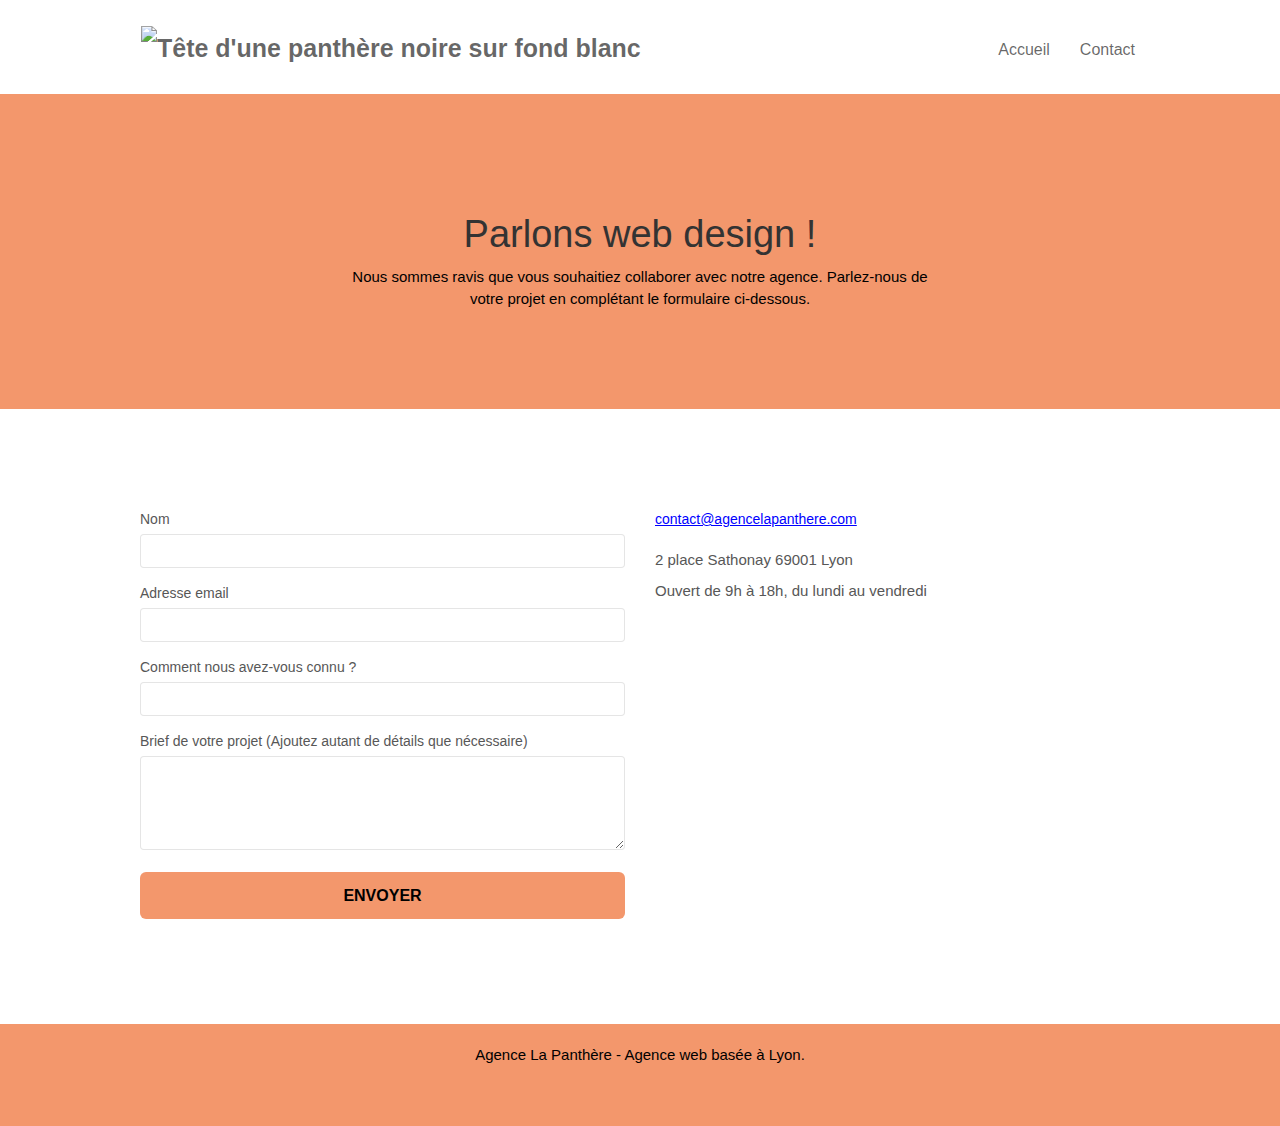
==== commit 4f78c3ec: "logo ok" ====
--- a/Contact.html
+++ b/Contact.html
@@ -50,7 +50,7 @@
 				<nav class="navbar row">
 					<div class="navbar-header">
 						<a class="navbar-brand" href="index.html"><img src="img/agence-la-panthere-monochrome.svg"
-								alt="Tête d'une panthère noire sur fond blanc" height="40" /></a>
+								alt="Tête d'une panthère noire sur fond blanc" height="40"/></a>
 						<button id="nav-toggle" type="button" class="ui-navbar-toggle navbar-toggle"
 							data-toggle="collapse" data-target=".navbar-1">
 							<span class="sr-only">Toggle navigation</span><span class="icon-bar"></span><span
@@ -139,10 +139,11 @@
 							</address>
 							<p>2 place Sathonay 69001 Lyon</p>
 							<p>Ouvert de 9h à 18h, du lundi au vendredi</p>
-							<iframe title="Emplacement de l'agence" aria-label="Carte"
+							<!-- <iframe title="Emplacement de l'agence" aria-label="Carte"
 								src="https://www.google.com/maps/embed?pb=!1m18!1m12!1m3!1d2783.0831363226616!2d4.8301673!3d45.769524100000005!2m3!1f0!2f0!3f0!3m2!1i1024!2i768!4f13.1!3m3!1m2!1s0x47f4eb020f3664e9%3A0x13e3d71752922c1f!2s2%20Pl.%20Sathonay%2C%2069001%20Lyon!5e0!3m2!1sfr!2sfr!4v1656516660481!5m2!1sfr!2sfr"
 								style="border:0;" allowfullscreen="" loading="lazy"
-								referrerpolicy="no-referrer-when-downgrade"></iframe>
+								referrerpolicy="no-referrer-when-downgrade"></iframe> -->
+								
 						</div>
 					</div>
 				</div>
--- a/style.min.css
+++ b/style.min.css
@@ -1 +1 @@
-body{margin:0;padding:0;background:#FFF;overflow-x:hidden;-webkit-font-smoothing:antialiased;-moz-osx-font-smoothing:grayscale}a,button{transition:all .3s ease-in-out;outline:none!important}a:hover{text-decoration:none;cursor:pointer}#page-loading-blocs-notifaction{position:fixed;top:0;bottom:0;width:100%;z-index:100000;background:#fff url("img/pageload-spinner.gif") no-repeat center center}.bloc{width:100%;clear:both;background:50% 50% no-repeat;padding:0 50px;-webkit-background-size:cover;-moz-background-size:cover;-o-background-size:cover;background-size:cover;position:relative}.bloc .container{padding-left:0;padding-right:0}.bloc-lg{padding:100px 50px}.bloc-md{padding:50px}.bloc-sm{padding:20px 50px}.bg-center,.bg-l-edge,.bg-r-edge,.bg-t-edge,.bg-b-edge,.bg-tl-edge,.bg-bl-edge,.bg-tr-edge,.bg-br-edge,.bg-repeat{-webkit-background-size:auto!important;-moz-background-size:auto!important;-o-background-size:auto!important;background-size:auto!important}.bg-repeat{background:repeat}.bg-t-edge{background:top no-repeat}.bloc-bg-texture::before{content:"";background-size:2px 2px;position:absolute;top:0;bottom:0;left:0;right:0}.texture-paper::before{background-size:280px 280px}.b-parallax{background-attachment:fixed}.d-bloc{color:rgba(255,255,255,.7)}.d-bloc button:hover{color:rgba(255,255,255,.9)}.d-bloc .icon-round,.d-bloc .icon-square,.d-bloc .icon-rounded,.d-bloc .icon-semi-rounded-a,.d-bloc .icon-semi-rounded-b{border-color:rgba(255,255,255,.9)}.d-bloc .divider-h span{border-color:rgba(255,255,255,.2)}.d-bloc .a-btn,.d-bloc .navbar a,.d-bloc .navbar-brand,.d-bloc a .icon-sm,.d-bloc a .icon-md,.d-bloc a .icon-lg,.d-bloc a .icon-xl,.d-bloc h1 a,.d-bloc h2 a,.d-bloc h3 a,.d-bloc h4 a,.d-bloc h5 a,.d-bloc h6 a,.part{color:#000}.d-bloc .a-btn:hover,.d-bloc .navbar a:hover,.d-bloc .navbar-brand:hover,.d-bloc a:hover .icon-sm,.d-bloc a:hover .icon-md,.d-bloc a:hover .icon-lg,.d-bloc a:hover .icon-xl,.d-bloc h1 a:hover,.d-bloc h2 a:hover,.d-bloc h3 a:hover,.d-bloc h4 a:hover,.d-bloc h5 a:hover,.d-bloc h6 a:hover,.d-bloc p a:hover{color:rgba(255,255,255,1)}.d-bloc .navbar-toggle .icon-bar{background:rgba(255,255,255,1)}.d-bloc .btn-wire,.d-bloc .btn-wire:hover{color:rgba(255,255,255,1);border-color:rgba(255,255,255,1)}.d-bloc .panel{color:rgba(0,0,0,.5)}.d-bloc .panel button:hover{color:rgba(0,0,0,.7)}.d-bloc .panel icon{border-color:rgba(0,0,0,.7)}.d-bloc .panel .divider-h span{border-color:rgba(0,0,0,.1)}.d-bloc .panel .a-btn{color:rgba(0,0,0,.6)}.d-bloc .panel .a-btn:hover{color:rgba(0,0,0,1)}.d-bloc .panel .btn-wire,.d-bloc .panel .btn-wire:hover{color:rgba(0,0,0,.7);border-color:rgba(0,0,0,.3)}.d-bloc .panel,.l-bloc{color:rgba(0,0,0,.5)}.d-bloc .panel button:hover,.l-bloc button:hover{color:rgba(0,0,0,.7)}.l-bloc .icon-round,.l-bloc .icon-square,.l-bloc .icon-rounded,.l-bloc .icon-semi-rounded-a,.l-bloc .icon-semi-rounded-b{border-color:rgba(0,0,0,.7)}.d-bloc .panel .divider-h span,.l-bloc .divider-h span{border-color:rgba(0,0,0,.1)}.d-bloc .panel .a-btn,.l-bloc .a-btn,.l-bloc .navbar a,.l-bloc .navbar-brand,.l-bloc a .icon-sm,.l-bloc a .icon-md,.l-bloc a .icon-lg,.l-bloc a .icon-xl,.l-bloc h1 a,.l-bloc h2 a,.l-bloc h3 a,.l-bloc h4 a,.l-bloc h5 a,.l-bloc h6 a,.l-bloc p a{color:rgba(0,0,0,.6)}.d-bloc .panel .a-btn:hover,.l-bloc .a-btn:hover,.l-bloc .navbar a:hover,.l-bloc .navbar-brand:hover,.l-bloc a:hover .icon-sm,.l-bloc a:hover .icon-md,.l-bloc a:hover .icon-lg,.l-bloc a:hover .icon-xl,.l-bloc h1 a:hover,.l-bloc h2 a:hover,.l-bloc h3 a:hover,.l-bloc h4 a:hover,.l-bloc h5 a:hover,.l-bloc h6 a:hover,.l-bloc p a:hover{color:rgba(0,0,0,1)}.l-bloc .navbar-toggle .icon-bar{color:rgba(0,0,0,.6)}.d-bloc .panel .btn-wire,.d-bloc .panel .btn-wire:hover,.l-bloc .btn-wire,.l-bloc .btn-wire:hover{color:rgba(0,0,0,.7);border-color:rgba(0,0,0,.3)}.voffset{margin-top:30px}.voffset-lg{margin-top:80px}.row-no-gutters{margin-right:0;margin-left:0}.row.row-no-gutters>[class^="col-"],.row.row-no-gutters>[class*=" col-"]{padding-right:0;padding-left:0}#bloc-1-hero h1{font-size:36px;background-color:#333;border-radius:15px;padding:5px}.navbar{margin-bottom:0;z-index:1}.navbar-brand{height:auto;padding:3px 15px;font-size:25px;font-weight:normal;font-weight:600;line-height:44px}.navbar-brand img{max-height:200px;margin:0 5px 0 0;display:inline}.navbar-brand img[src$=svg]{min-width:100px}.nav-center .navbar-brand img{margin:0}.navbar .nav{padding-top:2px;margin-right:-16px;float:right;z-index:1}.nav>li{float:left;margin-top:4px;font-size:16px}.navbar-nav .open .dropdown-menu>li>a{text-align:inherit}.nav>li a:hover,.nav>li a:focus{background:transparent}.navbar-toggle{margin:10px 10px 0 0;border:0}.navbar-toggle:hover{background:transparent!important}.navbar-toggle .icon-bar{background-color:rgba(0,0,0,.5);width:26px}.nav-invert .navbar .nav{float:left}.nav-invert .navbar-header,.nav-invert .navbar-brand{float:right;position:relative;z-index:2}@media(min-width:768px){.site-navigation{position:absolute;top:50%;right:20px;transform:translate(0,-50%);-webkit-transform:translateY(-50%)}.nav>li .dropdown-menu a,.nav>li .dropdown-menu a:hover{color:#484848}.nav-invert .site-navigation{left:0;right:0}.nav-center{text-align:center}.nav-center .navbar-header{width:100%}.nav-center .navbar-header,.nav-center .navbar-brand,.nav-center .nav>li{float:none;display:inline-block}.nav-center .site-navigation{position:relative;width:100%;right:0;margin-right:0;margin-top:20px}.nav-center.mini-nav .navbar-toggle{float:none;margin:10px auto 0}}.nav>li>.dropdown a{background:none!important;display:block;padding:14px 15px}nav .caret{margin:0 5px}.dropdown-menu .dropdown-menu{top:-8px;left:100%}.dropdown-menu .dropmenu-flow-right{top:100%;left:0;margin-left:-1px;border-top-left-radius:0;border-top-right-radius:0}.dropdown-menu .dropdown span{border:4px solid black;border-top-color:transparent;border-right-color:transparent;border-bottom-color:transparent;margin:6px -5px 0 0!important;float:right}.mg-md{margin-top:10px;margin-bottom:20px}.mg-lg{margin-top:10px;margin-bottom:40px}.btn{margin:0 5px 5px 0}.btn.pull-right{margin:0 0 5px 5px}.btn-d,.btn-d:hover,.btn-d:focus{color:#FFF;background:rgba(0,0,0,.3)}button{outline:none!important}.btn-rd{border-radius:40px}.btn-clean{border:1px solid rgba(0,0,0,.08);border-bottom-color:rgba(0,0,0,.1);text-shadow:0 1px 0 rgba(0,0,1,.1);box-shadow:0 1px 3px rgba(0,0,1,.25),inset 0 1px 0 0 rgba(255,255,255,.15)}.icon-md{font-size:30px!important}.icon-lg{font-size:60px}.sm-shadow{text-shadow:0 1px 2px rgba(0,0,0,.3)}.panel-sq,.panel-sq .panel-heading,.panel-sq .panel-footer{border-radius:0}.panel-rd{border-radius:30px}.panel-rd .panel-heading{border-radius:29px 29px 0 0}.panel-rd .panel-footer{border-radius:0 0 29px 29px}.form-control{border-color:rgba(0,0,0,.1);box-shadow:none}.scrollToTop{width:40px;height:40px;position:fixed;bottom:20px;right:20px;opacity:0;z-index:500;transition:all .3s ease-in-out}.scrollToTop span{margin-top:6px}.showScrollTop{font-size:14px;opacity:1}a[data-lightbox]{position:relative;display:block;text-align:center}a[data-lightbox]:hover::before{content:"+";font-family:"HelveticaNeue-Light","Helvetica Neue Light","Helvetica Neue",Helvetica,Arial;font-size:32px;width:50px;height:50px;margin-left:-25px;border-radius:50%;background:rgba(0,0,0,.6);color:#FFF;font-weight:100;z-index:1;position:absolute;top:50%;transform:translateY(-50%);-webkit-transform:translateY(-50%)}a[data-lightbox]:hover img{opacity:.6;-webkit-animation-fill-mode:none;animation-fill-mode:none}#lightbox-modal{display:flex;align-items:center}#lightbox-modal .modal-dialog{width:90%;max-width:900px;margin:0 auto 0}#lightbox-modal .modal-dialog img{max-height:90vh;margin:0 auto;width:320px}.lightbox-caption{padding:20px;color:#FFF;background:rgba(0,0,0,.5);position:absolute;left:15px;right:15px;bottom:5px;text-align:center}.close-lightbox{color:#FFF;font-size:30px;position:absolute;top:20px;right:20px;z-index:20;background:rgba(0,0,0,.5);border:0;line-height:30px;padding:0 9px 5px;opacity:.3}.close-lightbox:hover,.next-lightbox:hover,.prev-lightbox:hover{opacity:1.0;color:#FFF}.next-lightbox,.prev-lightbox{font-size:20px;color:rgba(255,255,255,.9);background:rgba(0,0,0,.5);transition:all .2s ease-in-out;position:absolute;top:45%;z-index:1;opacity:.4}.next-lightbox{padding:6px 8px 1px 13px;right:25px}.prev-lightbox{padding:6px 13px 1px 10px;left:25px}.snapshot-lb .modal-body{padding-bottom:45px}.snapshot-lb .lightbox-caption{padding:0;color:rgba(0,0,0,.5);background:0}h1,h2,h3,h4,h5,h6,p,label,.btn,a{font-family:"helvetica";font-weight:400;color:#575757}.container{max-width:1000px}.hero-bloc-text{font-size:38px}.hero-bloc-text-sub{font-size:36px}.statement-bloc-text{line-height:26px;font-style:italic;font-size:20px;text-align:center;font-weight:lighter;max-width:520px;margin:auto auto auto auto}p{font-size:15px}.tight-width-whitespace{max-width:600px;margin:auto auto auto auto}.h1{font-size:20px;font-family:"Open Sans"}.cta-hero{text-transform:uppercase;padding:12px 28px 12px 28px;font-size:16px;font-weight:700}.social{max-width:400px;margin:auto auto auto auto}h2{font-size:22px;line-height:1.4em}h3{font-size:15px;text-transform:uppercase;font-weight:700;color:#333333!important}.med-width-whitespace{max-width:800px;margin:auto auto auto auto;box-shadow:0 0 0 #000}h1{color:#333}h4{color:#333333!important}.icons{margin-bottom:14px;margin-top:24px}.white{color:#FFFFFF!important}.portfolio-thumb{margin:auto}.portfolio-row{margin-bottom:44px;margin-top:50px}.avatar{box-shadow:0 4px 9px rgba(0,0,0,0.3)}.black-background{background-color:#333;padding:40px 40px 40px 40px}.bold-link{font-weight:900;text-decoration:underline!important}.bgc-white{background-color:#fff}.bgc-dark-slate-blue{background-color:#364577}.bgc-atomic-tangerine{background-color:#f3976c}.tc-white{color:#F3976C!important}.btn-atomic-tangerine{background:#f3976c;color:black;margin-top:22px}.btn-atomic-tangerine:hover{background:#c27956;color:#FFFFFF!important}.ltc-white{color:#FFFFFF!important}.ltc-white:hover{color:#cccccc!important}.ltc-atomic-tangerine{color:#F3976C!important}.ltc-atomic-tangerine:hover{color:#c27956!important}.icon-dark-slate-blue{color:#364577!important;border-color:#364577!important}.font-black{color:#000}.bg-dots-bg{background-image:url("img/dots-bg.png")}.bg-banniere{background-image:url("img/agence-la-panthere.webp")}.bg-presentation{background-image:url("img/image-de-presentation.webp")}@media(max-width:1024px){.bloc{padding-left:20px;padding-right:20px}.bloc.full-width-bloc,.bloc-tile-2.full-width-bloc .container,.bloc-tile-3.full-width-bloc .container,.bloc-tile-4.full-width-bloc .container{padding-left:0;padding-right:0}}@media(max-width:992px) and (min-width:768px){.navbar .nav{max-width:80%}.nav-center.navbar .nav{max-width:100%}}@media only screen and (min-width:768px) and (max-width:1024px) and (orientation:landscape){.b-parallax{background-attachment:scroll}}@media only screen and (min-width:1024px) and (max-width:1366px) and (-webkit-min-device-pixel-ratio:1.5){.b-parallax{background-attachment:scroll}}@media(max-width:991px){.container{width:100%}.b-parallax{background-attachment:scroll}.page-container,#hero-bloc{overflow-x:hidden;position:relative}.bloc-group,.bloc-group .bloc{display:block;width:100%}.bloc-fill-screen .fill-bloc-top-edge,.bloc-fill-screen .fill-bloc-bottom-edge{padding:0 20px}}@media(max-width:767px){.page-container{overflow-x:hidden;position:relative}h1,h2,h3,h4,h5,h6,p,#disqus_thread{padding-left:10px!important;padding-right:10px!important}.b-parallax{background-attachment:scroll}.navbar .nav{padding-top:0;border-top:1px solid rgba(0,0,0,.2);float:none!important}.navbar.row{margin-left:0;margin-right:0}.site-navigation{position:inherit;transform:none;-webkit-transform:none;-ms-transform:none}.nav>li{margin-top:0;border-bottom:1px solid rgba(0,0,0,.1);background:rgba(0,0,0,.05);text-align:left;padding-left:15px;width:100%}.nav>li:hover{background:rgba(0,0,0,.08)}.dropdown .dropdown a .caret{float:none;margin:5px 0 0 10px!important;border:4px solid black;border-bottom-color:transparent;border-right-color:transparent;border-left-color:transparent}#hero-bloc .navbar .nav{background:rgba(0,0,0,.8)}#hero-bloc .navbar .nav a{color:rgba(255,255,255,.6)}.hero{padding:50px 0}.hero-nav{left:-1px;right:-1px}.navbar-collapse{padding:0;overflow-x:hidden;-webkit-box-shadow:none;box-shadow:none}.navbar-brand img{max-height:40px;width:auto}.nav-invert .navbar-header{float:none;width:100%}.nav-invert .navbar-toggle{float:left;margin-left:10px}.bloc{padding-left:0;padding-right:0}.bloc-xxl,.bloc-xl,.bloc-lg{padding:40px 0}.bloc-sm,.bloc-md{padding-left:0;padding-right:0}.bloc-tile-2 .container,.bloc-tile-3 .container,.bloc-tile-4 .container,.bloc-fill-screen .fill-bloc-top-edge,.bloc-fill-screen .fill-bloc-bottom-edge{padding-left:0;padding-right:0}.a-block{padding:0 10px}.btn-dwn{display:none}.voffset{margin-top:5px}.voffset-md{margin-top:20px}.voffset-lg{margin-top:30px}form{padding:5px}.close-lightbox{display:inline-block}.blocsapp-device-iphone5{background-size:216px 425px;padding-top:60px;width:216px;height:425px}.blocsapp-device-iphone5 img{width:180px;height:320px}}@media(max-width:400px){.bloc{padding-left:0;padding-right:0}p{font-size:13px}.icon-md{font-size:32px!important}}@media(max-width:767px){.bloc-mob-center-text{text-align:center}iframe{padding:5px}}.citation{font-size:20px;margin-top:5px}.form-control:focus{background-color:#ecebeb}.flex{display:flex;justify-content:space-between}#mail{color:blue;text-decoration:underline}iframe{width:100%;height:315px;}+body{margin: 0; padding: 0; background: #FFF; overflow-x: hidden; -webkit-font-smoothing: antialiased; -moz-osx-font-smoothing: grayscale;}a,button{transition: all .3s ease-in-out; outline: none!important;}a:hover{text-decoration: none; cursor: pointer;}#page-loading-blocs-notifaction{position: fixed; top: 0; bottom: 0; width: 100%; z-index: 100000; background: #FFFFFF url("img/pageload-spinner.gif") no-repeat center center;}.bloc{width: 100%; clear: both; background: 50% 50% no-repeat; padding: 0 50px; -webkit-background-size: cover; -moz-background-size: cover; -o-background-size: cover; background-size: cover; position: relative;}.bloc .container{padding-left: 0; padding-right: 0;}.bloc-lg{padding: 100px 50px;}.bloc-md{padding: 50px;}.bloc-sm{padding: 20px 50px;}.bg-center,.bg-l-edge,.bg-r-edge,.bg-t-edge,.bg-b-edge,.bg-tl-edge,.bg-bl-edge,.bg-tr-edge,.bg-br-edge,.bg-repeat{-webkit-background-size: auto!important; -moz-background-size: auto!important; -o-background-size: auto!important; background-size: auto!important;}.bg-repeat{background: repeat;}.bg-t-edge{background: top no-repeat;}.bloc-bg-texture::before{content: ""; background-size: 2px 2px; position: absolute; top: 0; bottom: 0; left: 0; right: 0;}.texture-paper::before{/* background: url("img/texture-paper.png"); */ background-size: 280px 280px;}.b-parallax{background-attachment: fixed;}.d-bloc{color: rgba(255, 255, 255, .7);}.d-bloc button:hover{color: rgba(255, 255, 255, .9);}.d-bloc .icon-round,.d-bloc .icon-square,.d-bloc .icon-rounded,.d-bloc .icon-semi-rounded-a,.d-bloc .icon-semi-rounded-b{border-color: rgba(255, 255, 255, .9);}.d-bloc .divider-h span{border-color: rgba(255, 255, 255, .2);}.d-bloc .a-btn,.d-bloc .navbar a,.d-bloc .navbar-brand,.d-bloc a .icon-sm,.d-bloc a .icon-md,.d-bloc a .icon-lg,.d-bloc a .icon-xl,.d-bloc h1 a,.d-bloc h2 a,.d-bloc h3 a,.d-bloc h4 a,.d-bloc h5 a,.d-bloc h6 a,.part{color: rgb(0, 0, 0);}.d-bloc .a-btn:hover,.d-bloc .navbar a:hover,.d-bloc .navbar-brand:hover,.d-bloc a:hover .icon-sm,.d-bloc a:hover .icon-md,.d-bloc a:hover .icon-lg,.d-bloc a:hover .icon-xl,.d-bloc h1 a:hover,.d-bloc h2 a:hover,.d-bloc h3 a:hover,.d-bloc h4 a:hover,.d-bloc h5 a:hover,.d-bloc h6 a:hover,.d-bloc p a:hover{color: rgba(255, 255, 255, 1);}.d-bloc .navbar-toggle .icon-bar{background: rgba(255, 255, 255, 1);}.d-bloc .btn-wire,.d-bloc .btn-wire:hover{color: rgba(255, 255, 255, 1); border-color: rgba(255, 255, 255, 1);}.d-bloc .panel{color: rgba(0, 0, 0, .5);}.d-bloc .panel button:hover{color: rgba(0, 0, 0, .7);}.d-bloc .panel icon{border-color: rgba(0, 0, 0, .7);}.d-bloc .panel .divider-h span{border-color: rgba(0, 0, 0, .1);}.d-bloc .panel .a-btn{color: rgba(0, 0, 0, .6);}.d-bloc .panel .a-btn:hover{color: rgba(0, 0, 0, 1);}.d-bloc .panel .btn-wire,.d-bloc .panel .btn-wire:hover{color: rgba(0, 0, 0, .7); border-color: rgba(0, 0, 0, .3);}.d-bloc .panel,.l-bloc{color: rgba(0, 0, 0, .5);}.d-bloc .panel button:hover,.l-bloc button:hover{color: rgba(0, 0, 0, .7);}.l-bloc .icon-round,.l-bloc .icon-square,.l-bloc .icon-rounded,.l-bloc .icon-semi-rounded-a,.l-bloc .icon-semi-rounded-b{border-color: rgba(0, 0, 0, .7);}.d-bloc .panel .divider-h span,.l-bloc .divider-h span{border-color: rgba(0, 0, 0, .1);}.d-bloc .panel .a-btn,.l-bloc .a-btn,.l-bloc .navbar a,.l-bloc .navbar-brand,.l-bloc a .icon-sm,.l-bloc a .icon-md,.l-bloc a .icon-lg,.l-bloc a .icon-xl,.l-bloc h1 a,.l-bloc h2 a,.l-bloc h3 a,.l-bloc h4 a,.l-bloc h5 a,.l-bloc h6 a,.l-bloc p a{color: rgba(0, 0, 0, .6);}.d-bloc .panel .a-btn:hover,.l-bloc .a-btn:hover,.l-bloc .navbar a:hover,.l-bloc .navbar-brand:hover,.l-bloc a:hover .icon-sm,.l-bloc a:hover .icon-md,.l-bloc a:hover .icon-lg,.l-bloc a:hover .icon-xl,.l-bloc h1 a:hover,.l-bloc h2 a:hover,.l-bloc h3 a:hover,.l-bloc h4 a:hover,.l-bloc h5 a:hover,.l-bloc h6 a:hover,.l-bloc p a:hover{color: rgba(0, 0, 0, 1);}.l-bloc .navbar-toggle .icon-bar{color: rgba(0, 0, 0, .6);}.d-bloc .panel .btn-wire,.d-bloc .panel .btn-wire:hover,.l-bloc .btn-wire,.l-bloc .btn-wire:hover{color: rgba(0, 0, 0, .7); border-color: rgba(0, 0, 0, .3);}.voffset{margin-top: 30px;}.voffset-lg{margin-top: 80px;}.row-no-gutters{margin-right: 0; margin-left: 0;}.row.row-no-gutters > [class^="col-"],.row.row-no-gutters > [class*=" col-"]{padding-right: 0; padding-left: 0;}#bloc-1-hero h1{font-size: 36px; background-color: #333333; border-radius: 15px; padding: 5px;}.navbar{margin-bottom: 0; z-index: 1;}.navbar-brand{height: auto; padding: 3px 15px; font-size: 25px; font-weight: normal; font-weight: 600; line-height: 44px;}.navbar-brand img{max-height: 200px; margin: 0 5px 0 0; display: inline;}.navbar-brand img[src$=svg]{min-width: 100px; width: 217px; height: 40px;}.nav-center .navbar-brand img{margin: 0;}.navbar .nav{padding-top: 2px; margin-right: -16px; float: right; z-index: 1;}.nav > li{float: left; margin-top: 4px; font-size: 16px;}.navbar-nav .open .dropdown-menu > li > a{text-align: inherit;}.nav > li a:hover,.nav > li a:focus{background: transparent;}.navbar-toggle{margin: 10px 10px 0 0; border: 0px;}.navbar-toggle:hover{background: transparent!important;}.navbar-toggle .icon-bar{background-color: rgba(0, 0, 0, .5); width: 26px;}.nav-invert .navbar .nav{float: left;}.nav-invert .navbar-header,.nav-invert .navbar-brand{float: right; position: relative; z-index: 2;}@media (min-width: 768px){.site-navigation{position: absolute; top: 50%; right: 20px; transform: translate(0, -50%); -webkit-transform: translateY(-50%);}.nav > li .dropdown-menu a, .nav > li .dropdown-menu a:hover{color: #484848;}.nav-invert .site-navigation{left: 0; right: 0;}.nav-center{text-align: center;}.nav-center .navbar-header{width: 100%;}.nav-center .navbar-header, .nav-center .navbar-brand, .nav-center .nav > li{float: none; display: inline-block;}.nav-center .site-navigation{position: relative; width: 100%; right: 0; margin-right: 0px; margin-top: 20px;}.nav-center.mini-nav .navbar-toggle{float: none; margin: 10px auto 0;}}.nav > li > .dropdown a{background: none!important; display: block; padding: 14px 15px;}nav .caret{margin: 0 5px;}.dropdown-menu .dropdown-menu{top: -8px; left: 100%;}.dropdown-menu .dropmenu-flow-right{top: 100%; left: 0; margin-left: -1px; border-top-left-radius: 0; border-top-right-radius: 0;}.dropdown-menu .dropdown span{border: 4px solid black; border-top-color: transparent; border-right-color: transparent; border-bottom-color: transparent; margin: 6px -5px 0 0!important; float: right;}.mg-md{margin-top: 10px; margin-bottom: 20px;}.mg-lg{margin-top: 10px; margin-bottom: 40px;}.btn{margin: 0 5px 5px 0;}.btn.pull-right{margin: 0 0 5px 5px;}.btn-d,.btn-d:hover,.btn-d:focus{color: #FFF; background: rgba(0, 0, 0, .3);}button{outline: none!important;}.btn-rd{border-radius: 40px;}.btn-clean{border: 1px solid rgba(0, 0, 0, .08); border-bottom-color: rgba(0, 0, 0, .1); text-shadow: 0 1px 0 rgba(0, 0, 1, .1); box-shadow: 0 1px 3px rgba(0, 0, 1, .25), inset 0 1px 0 0 rgba(255, 255, 255, .15);}.icon-md{font-size: 30px!important;}.icon-lg{font-size: 60px;}.sm-shadow{text-shadow: 0 1px 2px rgba(0, 0, 0, .3);}.panel-sq,.panel-sq .panel-heading,.panel-sq .panel-footer{border-radius: 0;}.panel-rd{border-radius: 30px;}.panel-rd .panel-heading{border-radius: 29px 29px 0 0;}.panel-rd .panel-footer{border-radius: 0 0 29px 29px;}.form-control{border-color: rgba(0, 0, 0, .1); box-shadow: none;}.scrollToTop{width: 40px; height: 40px; position: fixed; bottom: 20px; right: 20px; opacity: 0; z-index: 500; transition: all .3s ease-in-out;}.scrollToTop span{margin-top: 6px;}.showScrollTop{font-size: 14px; opacity: 1;}a[data-lightbox]{position: relative; display: block; text-align: center;}a[data-lightbox]:hover::before{content: "+"; font-family: "HelveticaNeue-Light", "Helvetica Neue Light", "Helvetica Neue", Helvetica, Arial; font-size: 32px; width: 50px; height: 50px; margin-left: -25px; border-radius: 50%; background: rgba(0, 0, 0, .6); color: #FFF; font-weight: 100; z-index: 1; position: absolute; top: 50%; transform: translateY(-50%); -webkit-transform: translateY(-50%);}a[data-lightbox]:hover img{opacity: 0.6; -webkit-animation-fill-mode: none; animation-fill-mode: none;}#lightbox-modal{display: flex; align-items: center;}#lightbox-modal .modal-dialog{width: 90%; max-width: 900px; margin: 0 auto 0;}#lightbox-modal .modal-dialog img{max-height: 90vh; margin: 0 auto; width: 320px;}.lightbox-caption{padding: 20px; color: #FFF; background: rgba(0, 0, 0, .5); position: absolute; left: 15px; right: 15px; bottom: 5px; text-align: center;}.close-lightbox{color: #FFF; font-size: 30px; position: absolute; top: 20px; right: 20px; z-index: 20; background: rgba(0, 0, 0, .5); border: none; line-height: 30px; padding: 0 9px 5px; opacity: 0.3;}.close-lightbox:hover,.next-lightbox:hover,.prev-lightbox:hover{opacity: 1.0; color: #FFF;}.next-lightbox,.prev-lightbox{font-size: 20px; color: rgba(255, 255, 255, .9); background: rgba(0, 0, 0, .5); transition: all .2s ease-in-out; position: absolute; top: 45%; z-index: 1; opacity: 0.4;}.next-lightbox{padding: 6px 8px 1px 13px; right: 25px;}.prev-lightbox{padding: 6px 13px 1px 10px; left: 25px;}.snapshot-lb .modal-body{padding-bottom: 45px;}.snapshot-lb .lightbox-caption{padding: 0; color: rgba(0, 0, 0, .5); background: none;}h1,h2,h3,h4,h5,h6,p,label,.btn,a{font-family: "helvetica"; font-weight: 400; color: #575757;}.container{max-width: 1000px;}.hero-bloc-text{font-size: 38px;}.hero-bloc-text-sub{font-size: 36px;}.statement-bloc-text{line-height: 26px; font-style: italic; font-size: 20px; text-align: center; font-weight: lighter; max-width: 520px; margin: auto auto auto auto;}p{font-size: 15px;}.tight-width-whitespace{max-width: 600px; margin: auto auto auto auto;}.h1{font-size: 20px; font-family: "Open Sans";}.cta-hero{/* margin-top: 22px; */ /* color: #FFFFFF!important; */ text-transform: uppercase; padding: 12px 28px 12px 28px; font-size: 16px; font-weight: 700;}.social{max-width: 400px; margin: auto auto auto auto;}h2{font-size: 22px; line-height: 1.4em;}h3{font-size: 15px; text-transform: uppercase; font-weight: 700; color: #333333!important;}.med-width-whitespace{max-width: 800px; margin: auto auto auto auto; box-shadow: 0px 0px 0px #000000;}h1{color: #333333;}h4{color: #333333!important;}.icons{margin-bottom: 14px; margin-top: 24px;}.white{color: #FFFFFF!important;}.portfolio-thumb{/* margin-bottom: 24px; */ margin: auto; width: fit-content; height: auto;}.portfolio-row{margin-bottom: 44px; margin-top: 50px;}.avatar{box-shadow: 0px 4px 9px rgba(0, 0, 0, 0.3);}.black-background{background-color: #333; padding: 40px 40px 40px 40px;}.bold-link{font-weight: 900; text-decoration: underline!important;}.bgc-white{background-color: #FFFFFF;}.bgc-dark-slate-blue{background-color: #364577;}.bgc-atomic-tangerine{background-color: #F3976C;}.tc-white{color: #F3976C!important;}.btn-atomic-tangerine{background: #F3976C; color: black; margin-top: 22px;}.btn-atomic-tangerine:hover{background: #c27956; color: #FFFFFF!important;}.ltc-white{color: #FFFFFF!important;}.ltc-white:hover{color: #cccccc!important;}.ltc-atomic-tangerine{color: #F3976C!important;}.ltc-atomic-tangerine:hover{color: #c27956!important;}.icon-dark-slate-blue{color: #364577!important; border-color: #364577!important;}.font-black{color: #000000;}.bg-dots-bg{background-image: url("img/dots-bg.png");}/* .bg-lines-h2-bg{background-image: url("img/lines-h2-bg.png");}*/.bg-banniere{background-image: url("img/agence-la-panthere.webp");}.bg-presentation{background-image: url("img/image-de-presentation.webp");}@media (max-width: 1024px){.bloc{padding-left: 20px; padding-right: 20px;}.bloc.full-width-bloc, .bloc-tile-2.full-width-bloc .container, .bloc-tile-3.full-width-bloc .container, .bloc-tile-4.full-width-bloc .container{padding-left: 0; padding-right: 0;}}@media (max-width: 992px) and (min-width: 768px){.navbar .nav{max-width: 80%}.nav-center.navbar .nav{max-width: 100%}}@media only screen and (min-width: 768px) and (max-width: 1024px) and (orientation: landscape){.b-parallax{background-attachment: scroll;}}@media only screen and (min-width: 1024px) and (max-width: 1366px) and (-webkit-min-device-pixel-ratio: 1.5){.b-parallax{background-attachment: scroll;}}@media (max-width: 991px){.container{width: 100%;}.b-parallax{background-attachment: scroll;}.page-container, #hero-bloc{overflow-x: hidden; position: relative;}/* .bloc /* padding-left: constant(safe-area-insetleft); padding-right: constant(safe-area-inset-right); */ .bloc-group, .bloc-group .bloc{display: block; width: 100%;}.bloc-fill-screen .fill-bloc-top-edge, .bloc-fill-screen .fill-bloc-bottom-edge{padding: 0 20px; /* padding-left: constant(safe-area-inset-left); padding-right: constant(safe-area-inset-right); */}}@media (max-width: 767px){.page-container{overflow-x: hidden; position: relative;}h1, h2, h3, h4, h5, h6, p, #disqus_thread{padding-left: 10px!important; padding-right: 10px!important;}.b-parallax{background-attachment: scroll;}.navbar .nav{padding-top: 0; border-top: 1px solid rgba(0, 0, 0, .2); float: none!important;}.navbar.row{margin-left: 0; margin-right: 0;}.site-navigation{position: inherit; transform: none; -webkit-transform: none; -ms-transform: none;}.nav > li{margin-top: 0; border-bottom: 1px solid rgba(0, 0, 0, .1); background: rgba(0, 0, 0, .05); text-align: left; padding-left: 15px; width: 100%;}.nav > li:hover{background: rgba(0, 0, 0, .08);}.dropdown .dropdown a .caret{float: none; margin: 5px 0 0 10px!important; border: 4px solid black; border-bottom-color: transparent; border-right-color: transparent; border-left-color: transparent;}#hero-bloc .navbar .nav{background: rgba(0, 0, 0, .8);}#hero-bloc .navbar .nav a{color: rgba(255, 255, 255, .6);}.hero{padding: 50px 0;}.hero-nav{left: -1px; right: -1px;}.navbar-collapse{padding: 0; overflow-x: hidden; -webkit-box-shadow: none; box-shadow: none;}.navbar-brand img{max-height: 40px;}.nav-invert .navbar-header{float: none; width: 100%;}.nav-invert .navbar-toggle{float: left; margin-left: 10px;}.bloc{padding-left: 0; padding-right: 0;}.bloc-xxl, .bloc-xl, .bloc-lg{padding: 40px 0;}.bloc-sm, .bloc-md{padding-left: 0; padding-right: 0;}.bloc-tile-2 .container, .bloc-tile-3 .container, .bloc-tile-4 .container, .bloc-fill-screen .fill-bloc-top-edge, .bloc-fill-screen .fill-bloc-bottom-edge{padding-left: 0; padding-right: 0;}.a-block{padding: 0 10px;}.btn-dwn{display: none;}.voffset{margin-top: 5px;}.voffset-md{margin-top: 20px;}.voffset-lg{margin-top: 30px;}form{padding: 5px;}.close-lightbox{display: inline-block;}.blocsapp-device-iphone5{background-size: 216px 425px; padding-top: 60px; width: 216px; height: 425px;}.blocsapp-device-iphone5 img{width: 180px; height: 320px;}#mail{padding-left: 10px;}}@media (max-width: 400px){.bloc{padding-left: 0; padding-right: 0;}p{font-size: 13px;}.icon-md{font-size: 32px!important;}}@media (max-width: 767px){.bloc-mob-center-text{text-align: center;}iframe{padding: 5px;}}.citation{font-size: 20px; margin-top: 5px;}.form-control:focus{background-color: #ECEBEB;}.flex{display: flex; justify-content: space-between;}#mail{color: blue; text-decoration: underline; width: fit-content;}iframe{width: 100%; height: 315px;}.logo{width: 100px; height: 100px;}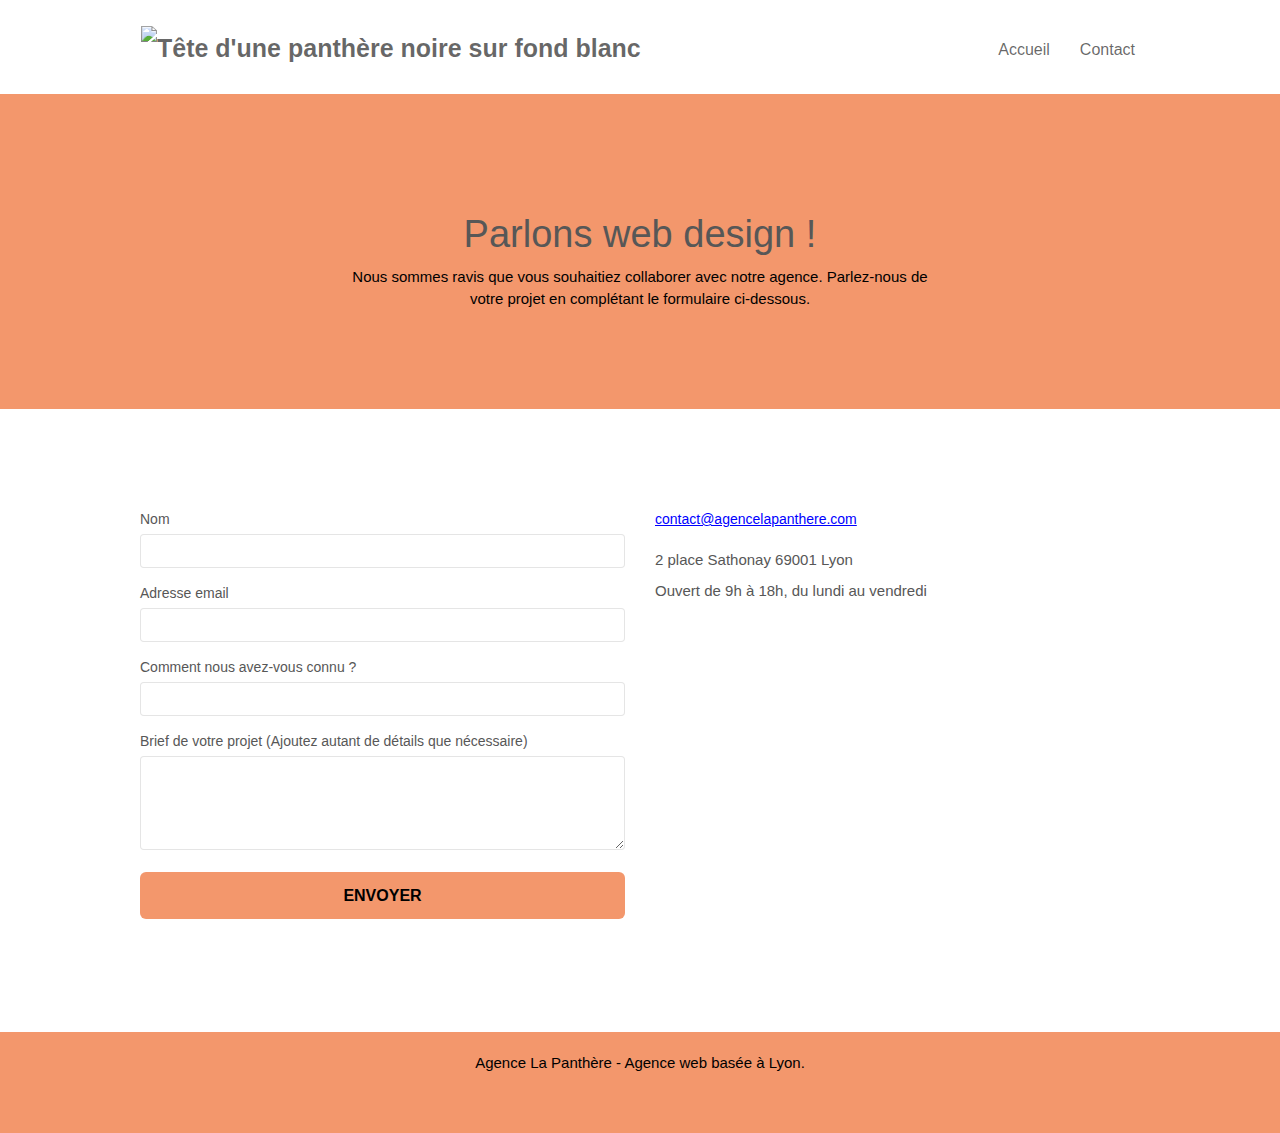
==== commit d0d22aa5: "modif role boutton et contraste" ====
--- a/Contact.html
+++ b/Contact.html
@@ -139,10 +139,10 @@
 							</address>
 							<p>2 place Sathonay 69001 Lyon</p>
 							<p>Ouvert de 9h à 18h, du lundi au vendredi</p>
-							<!-- <iframe title="Emplacement de l'agence" aria-label="Carte"
+							<iframe title="Emplacement de l'agence" aria-label="Carte"
 								src="https://www.google.com/maps/embed?pb=!1m18!1m12!1m3!1d2783.0831363226616!2d4.8301673!3d45.769524100000005!2m3!1f0!2f0!3f0!3m2!1i1024!2i768!4f13.1!3m3!1m2!1s0x47f4eb020f3664e9%3A0x13e3d71752922c1f!2s2%20Pl.%20Sathonay%2C%2069001%20Lyon!5e0!3m2!1sfr!2sfr!4v1656516660481!5m2!1sfr!2sfr"
 								style="border:0;" allowfullscreen="" loading="lazy"
-								referrerpolicy="no-referrer-when-downgrade"></iframe> -->
+								referrerpolicy="no-referrer-when-downgrade"></iframe>
 								
 						</div>
 					</div>
--- a/style.min.css
+++ b/style.min.css
@@ -1 +1 @@
-body{margin: 0; padding: 0; background: #FFF; overflow-x: hidden; -webkit-font-smoothing: antialiased; -moz-osx-font-smoothing: grayscale;}a,button{transition: all .3s ease-in-out; outline: none!important;}a:hover{text-decoration: none; cursor: pointer;}#page-loading-blocs-notifaction{position: fixed; top: 0; bottom: 0; width: 100%; z-index: 100000; background: #FFFFFF url("img/pageload-spinner.gif") no-repeat center center;}.bloc{width: 100%; clear: both; background: 50% 50% no-repeat; padding: 0 50px; -webkit-background-size: cover; -moz-background-size: cover; -o-background-size: cover; background-size: cover; position: relative;}.bloc .container{padding-left: 0; padding-right: 0;}.bloc-lg{padding: 100px 50px;}.bloc-md{padding: 50px;}.bloc-sm{padding: 20px 50px;}.bg-center,.bg-l-edge,.bg-r-edge,.bg-t-edge,.bg-b-edge,.bg-tl-edge,.bg-bl-edge,.bg-tr-edge,.bg-br-edge,.bg-repeat{-webkit-background-size: auto!important; -moz-background-size: auto!important; -o-background-size: auto!important; background-size: auto!important;}.bg-repeat{background: repeat;}.bg-t-edge{background: top no-repeat;}.bloc-bg-texture::before{content: ""; background-size: 2px 2px; position: absolute; top: 0; bottom: 0; left: 0; right: 0;}.texture-paper::before{/* background: url("img/texture-paper.png"); */ background-size: 280px 280px;}.b-parallax{background-attachment: fixed;}.d-bloc{color: rgba(255, 255, 255, .7);}.d-bloc button:hover{color: rgba(255, 255, 255, .9);}.d-bloc .icon-round,.d-bloc .icon-square,.d-bloc .icon-rounded,.d-bloc .icon-semi-rounded-a,.d-bloc .icon-semi-rounded-b{border-color: rgba(255, 255, 255, .9);}.d-bloc .divider-h span{border-color: rgba(255, 255, 255, .2);}.d-bloc .a-btn,.d-bloc .navbar a,.d-bloc .navbar-brand,.d-bloc a .icon-sm,.d-bloc a .icon-md,.d-bloc a .icon-lg,.d-bloc a .icon-xl,.d-bloc h1 a,.d-bloc h2 a,.d-bloc h3 a,.d-bloc h4 a,.d-bloc h5 a,.d-bloc h6 a,.part{color: rgb(0, 0, 0);}.d-bloc .a-btn:hover,.d-bloc .navbar a:hover,.d-bloc .navbar-brand:hover,.d-bloc a:hover .icon-sm,.d-bloc a:hover .icon-md,.d-bloc a:hover .icon-lg,.d-bloc a:hover .icon-xl,.d-bloc h1 a:hover,.d-bloc h2 a:hover,.d-bloc h3 a:hover,.d-bloc h4 a:hover,.d-bloc h5 a:hover,.d-bloc h6 a:hover,.d-bloc p a:hover{color: rgba(255, 255, 255, 1);}.d-bloc .navbar-toggle .icon-bar{background: rgba(255, 255, 255, 1);}.d-bloc .btn-wire,.d-bloc .btn-wire:hover{color: rgba(255, 255, 255, 1); border-color: rgba(255, 255, 255, 1);}.d-bloc .panel{color: rgba(0, 0, 0, .5);}.d-bloc .panel button:hover{color: rgba(0, 0, 0, .7);}.d-bloc .panel icon{border-color: rgba(0, 0, 0, .7);}.d-bloc .panel .divider-h span{border-color: rgba(0, 0, 0, .1);}.d-bloc .panel .a-btn{color: rgba(0, 0, 0, .6);}.d-bloc .panel .a-btn:hover{color: rgba(0, 0, 0, 1);}.d-bloc .panel .btn-wire,.d-bloc .panel .btn-wire:hover{color: rgba(0, 0, 0, .7); border-color: rgba(0, 0, 0, .3);}.d-bloc .panel,.l-bloc{color: rgba(0, 0, 0, .5);}.d-bloc .panel button:hover,.l-bloc button:hover{color: rgba(0, 0, 0, .7);}.l-bloc .icon-round,.l-bloc .icon-square,.l-bloc .icon-rounded,.l-bloc .icon-semi-rounded-a,.l-bloc .icon-semi-rounded-b{border-color: rgba(0, 0, 0, .7);}.d-bloc .panel .divider-h span,.l-bloc .divider-h span{border-color: rgba(0, 0, 0, .1);}.d-bloc .panel .a-btn,.l-bloc .a-btn,.l-bloc .navbar a,.l-bloc .navbar-brand,.l-bloc a .icon-sm,.l-bloc a .icon-md,.l-bloc a .icon-lg,.l-bloc a .icon-xl,.l-bloc h1 a,.l-bloc h2 a,.l-bloc h3 a,.l-bloc h4 a,.l-bloc h5 a,.l-bloc h6 a,.l-bloc p a{color: rgba(0, 0, 0, .6);}.d-bloc .panel .a-btn:hover,.l-bloc .a-btn:hover,.l-bloc .navbar a:hover,.l-bloc .navbar-brand:hover,.l-bloc a:hover .icon-sm,.l-bloc a:hover .icon-md,.l-bloc a:hover .icon-lg,.l-bloc a:hover .icon-xl,.l-bloc h1 a:hover,.l-bloc h2 a:hover,.l-bloc h3 a:hover,.l-bloc h4 a:hover,.l-bloc h5 a:hover,.l-bloc h6 a:hover,.l-bloc p a:hover{color: rgba(0, 0, 0, 1);}.l-bloc .navbar-toggle .icon-bar{color: rgba(0, 0, 0, .6);}.d-bloc .panel .btn-wire,.d-bloc .panel .btn-wire:hover,.l-bloc .btn-wire,.l-bloc .btn-wire:hover{color: rgba(0, 0, 0, .7); border-color: rgba(0, 0, 0, .3);}.voffset{margin-top: 30px;}.voffset-lg{margin-top: 80px;}.row-no-gutters{margin-right: 0; margin-left: 0;}.row.row-no-gutters > [class^="col-"],.row.row-no-gutters > [class*=" col-"]{padding-right: 0; padding-left: 0;}#bloc-1-hero h1{font-size: 36px; background-color: #333333; border-radius: 15px; padding: 5px;}.navbar{margin-bottom: 0; z-index: 1;}.navbar-brand{height: auto; padding: 3px 15px; font-size: 25px; font-weight: normal; font-weight: 600; line-height: 44px;}.navbar-brand img{max-height: 200px; margin: 0 5px 0 0; display: inline;}.navbar-brand img[src$=svg]{min-width: 100px; width: 217px; height: 40px;}.nav-center .navbar-brand img{margin: 0;}.navbar .nav{padding-top: 2px; margin-right: -16px; float: right; z-index: 1;}.nav > li{float: left; margin-top: 4px; font-size: 16px;}.navbar-nav .open .dropdown-menu > li > a{text-align: inherit;}.nav > li a:hover,.nav > li a:focus{background: transparent;}.navbar-toggle{margin: 10px 10px 0 0; border: 0px;}.navbar-toggle:hover{background: transparent!important;}.navbar-toggle .icon-bar{background-color: rgba(0, 0, 0, .5); width: 26px;}.nav-invert .navbar .nav{float: left;}.nav-invert .navbar-header,.nav-invert .navbar-brand{float: right; position: relative; z-index: 2;}@media (min-width: 768px){.site-navigation{position: absolute; top: 50%; right: 20px; transform: translate(0, -50%); -webkit-transform: translateY(-50%);}.nav > li .dropdown-menu a, .nav > li .dropdown-menu a:hover{color: #484848;}.nav-invert .site-navigation{left: 0; right: 0;}.nav-center{text-align: center;}.nav-center .navbar-header{width: 100%;}.nav-center .navbar-header, .nav-center .navbar-brand, .nav-center .nav > li{float: none; display: inline-block;}.nav-center .site-navigation{position: relative; width: 100%; right: 0; margin-right: 0px; margin-top: 20px;}.nav-center.mini-nav .navbar-toggle{float: none; margin: 10px auto 0;}}.nav > li > .dropdown a{background: none!important; display: block; padding: 14px 15px;}nav .caret{margin: 0 5px;}.dropdown-menu .dropdown-menu{top: -8px; left: 100%;}.dropdown-menu .dropmenu-flow-right{top: 100%; left: 0; margin-left: -1px; border-top-left-radius: 0; border-top-right-radius: 0;}.dropdown-menu .dropdown span{border: 4px solid black; border-top-color: transparent; border-right-color: transparent; border-bottom-color: transparent; margin: 6px -5px 0 0!important; float: right;}.mg-md{margin-top: 10px; margin-bottom: 20px;}.mg-lg{margin-top: 10px; margin-bottom: 40px;}.btn{margin: 0 5px 5px 0;}.btn.pull-right{margin: 0 0 5px 5px;}.btn-d,.btn-d:hover,.btn-d:focus{color: #FFF; background: rgba(0, 0, 0, .3);}button{outline: none!important;}.btn-rd{border-radius: 40px;}.btn-clean{border: 1px solid rgba(0, 0, 0, .08); border-bottom-color: rgba(0, 0, 0, .1); text-shadow: 0 1px 0 rgba(0, 0, 1, .1); box-shadow: 0 1px 3px rgba(0, 0, 1, .25), inset 0 1px 0 0 rgba(255, 255, 255, .15);}.icon-md{font-size: 30px!important;}.icon-lg{font-size: 60px;}.sm-shadow{text-shadow: 0 1px 2px rgba(0, 0, 0, .3);}.panel-sq,.panel-sq .panel-heading,.panel-sq .panel-footer{border-radius: 0;}.panel-rd{border-radius: 30px;}.panel-rd .panel-heading{border-radius: 29px 29px 0 0;}.panel-rd .panel-footer{border-radius: 0 0 29px 29px;}.form-control{border-color: rgba(0, 0, 0, .1); box-shadow: none;}.scrollToTop{width: 40px; height: 40px; position: fixed; bottom: 20px; right: 20px; opacity: 0; z-index: 500; transition: all .3s ease-in-out;}.scrollToTop span{margin-top: 6px;}.showScrollTop{font-size: 14px; opacity: 1;}a[data-lightbox]{position: relative; display: block; text-align: center;}a[data-lightbox]:hover::before{content: "+"; font-family: "HelveticaNeue-Light", "Helvetica Neue Light", "Helvetica Neue", Helvetica, Arial; font-size: 32px; width: 50px; height: 50px; margin-left: -25px; border-radius: 50%; background: rgba(0, 0, 0, .6); color: #FFF; font-weight: 100; z-index: 1; position: absolute; top: 50%; transform: translateY(-50%); -webkit-transform: translateY(-50%);}a[data-lightbox]:hover img{opacity: 0.6; -webkit-animation-fill-mode: none; animation-fill-mode: none;}#lightbox-modal{display: flex; align-items: center;}#lightbox-modal .modal-dialog{width: 90%; max-width: 900px; margin: 0 auto 0;}#lightbox-modal .modal-dialog img{max-height: 90vh; margin: 0 auto; width: 320px;}.lightbox-caption{padding: 20px; color: #FFF; background: rgba(0, 0, 0, .5); position: absolute; left: 15px; right: 15px; bottom: 5px; text-align: center;}.close-lightbox{color: #FFF; font-size: 30px; position: absolute; top: 20px; right: 20px; z-index: 20; background: rgba(0, 0, 0, .5); border: none; line-height: 30px; padding: 0 9px 5px; opacity: 0.3;}.close-lightbox:hover,.next-lightbox:hover,.prev-lightbox:hover{opacity: 1.0; color: #FFF;}.next-lightbox,.prev-lightbox{font-size: 20px; color: rgba(255, 255, 255, .9); background: rgba(0, 0, 0, .5); transition: all .2s ease-in-out; position: absolute; top: 45%; z-index: 1; opacity: 0.4;}.next-lightbox{padding: 6px 8px 1px 13px; right: 25px;}.prev-lightbox{padding: 6px 13px 1px 10px; left: 25px;}.snapshot-lb .modal-body{padding-bottom: 45px;}.snapshot-lb .lightbox-caption{padding: 0; color: rgba(0, 0, 0, .5); background: none;}h1,h2,h3,h4,h5,h6,p,label,.btn,a{font-family: "helvetica"; font-weight: 400; color: #575757;}.container{max-width: 1000px;}.hero-bloc-text{font-size: 38px;}.hero-bloc-text-sub{font-size: 36px;}.statement-bloc-text{line-height: 26px; font-style: italic; font-size: 20px; text-align: center; font-weight: lighter; max-width: 520px; margin: auto auto auto auto;}p{font-size: 15px;}.tight-width-whitespace{max-width: 600px; margin: auto auto auto auto;}.h1{font-size: 20px; font-family: "Open Sans";}.cta-hero{/* margin-top: 22px; */ /* color: #FFFFFF!important; */ text-transform: uppercase; padding: 12px 28px 12px 28px; font-size: 16px; font-weight: 700;}.social{max-width: 400px; margin: auto auto auto auto;}h2{font-size: 22px; line-height: 1.4em;}h3{font-size: 15px; text-transform: uppercase; font-weight: 700; color: #333333!important;}.med-width-whitespace{max-width: 800px; margin: auto auto auto auto; box-shadow: 0px 0px 0px #000000;}h1{color: #333333;}h4{color: #333333!important;}.icons{margin-bottom: 14px; margin-top: 24px;}.white{color: #FFFFFF!important;}.portfolio-thumb{/* margin-bottom: 24px; */ margin: auto; width: fit-content; height: auto;}.portfolio-row{margin-bottom: 44px; margin-top: 50px;}.avatar{box-shadow: 0px 4px 9px rgba(0, 0, 0, 0.3);}.black-background{background-color: #333; padding: 40px 40px 40px 40px;}.bold-link{font-weight: 900; text-decoration: underline!important;}.bgc-white{background-color: #FFFFFF;}.bgc-dark-slate-blue{background-color: #364577;}.bgc-atomic-tangerine{background-color: #F3976C;}.tc-white{color: #F3976C!important;}.btn-atomic-tangerine{background: #F3976C; color: black; margin-top: 22px;}.btn-atomic-tangerine:hover{background: #c27956; color: #FFFFFF!important;}.ltc-white{color: #FFFFFF!important;}.ltc-white:hover{color: #cccccc!important;}.ltc-atomic-tangerine{color: #F3976C!important;}.ltc-atomic-tangerine:hover{color: #c27956!important;}.icon-dark-slate-blue{color: #364577!important; border-color: #364577!important;}.font-black{color: #000000;}.bg-dots-bg{background-image: url("img/dots-bg.png");}/* .bg-lines-h2-bg{background-image: url("img/lines-h2-bg.png");}*/.bg-banniere{background-image: url("img/agence-la-panthere.webp");}.bg-presentation{background-image: url("img/image-de-presentation.webp");}@media (max-width: 1024px){.bloc{padding-left: 20px; padding-right: 20px;}.bloc.full-width-bloc, .bloc-tile-2.full-width-bloc .container, .bloc-tile-3.full-width-bloc .container, .bloc-tile-4.full-width-bloc .container{padding-left: 0; padding-right: 0;}}@media (max-width: 992px) and (min-width: 768px){.navbar .nav{max-width: 80%}.nav-center.navbar .nav{max-width: 100%}}@media only screen and (min-width: 768px) and (max-width: 1024px) and (orientation: landscape){.b-parallax{background-attachment: scroll;}}@media only screen and (min-width: 1024px) and (max-width: 1366px) and (-webkit-min-device-pixel-ratio: 1.5){.b-parallax{background-attachment: scroll;}}@media (max-width: 991px){.container{width: 100%;}.b-parallax{background-attachment: scroll;}.page-container, #hero-bloc{overflow-x: hidden; position: relative;}/* .bloc /* padding-left: constant(safe-area-insetleft); padding-right: constant(safe-area-inset-right); */ .bloc-group, .bloc-group .bloc{display: block; width: 100%;}.bloc-fill-screen .fill-bloc-top-edge, .bloc-fill-screen .fill-bloc-bottom-edge{padding: 0 20px; /* padding-left: constant(safe-area-inset-left); padding-right: constant(safe-area-inset-right); */}}@media (max-width: 767px){.page-container{overflow-x: hidden; position: relative;}h1, h2, h3, h4, h5, h6, p, #disqus_thread{padding-left: 10px!important; padding-right: 10px!important;}.b-parallax{background-attachment: scroll;}.navbar .nav{padding-top: 0; border-top: 1px solid rgba(0, 0, 0, .2); float: none!important;}.navbar.row{margin-left: 0; margin-right: 0;}.site-navigation{position: inherit; transform: none; -webkit-transform: none; -ms-transform: none;}.nav > li{margin-top: 0; border-bottom: 1px solid rgba(0, 0, 0, .1); background: rgba(0, 0, 0, .05); text-align: left; padding-left: 15px; width: 100%;}.nav > li:hover{background: rgba(0, 0, 0, .08);}.dropdown .dropdown a .caret{float: none; margin: 5px 0 0 10px!important; border: 4px solid black; border-bottom-color: transparent; border-right-color: transparent; border-left-color: transparent;}#hero-bloc .navbar .nav{background: rgba(0, 0, 0, .8);}#hero-bloc .navbar .nav a{color: rgba(255, 255, 255, .6);}.hero{padding: 50px 0;}.hero-nav{left: -1px; right: -1px;}.navbar-collapse{padding: 0; overflow-x: hidden; -webkit-box-shadow: none; box-shadow: none;}.navbar-brand img{max-height: 40px;}.nav-invert .navbar-header{float: none; width: 100%;}.nav-invert .navbar-toggle{float: left; margin-left: 10px;}.bloc{padding-left: 0; padding-right: 0;}.bloc-xxl, .bloc-xl, .bloc-lg{padding: 40px 0;}.bloc-sm, .bloc-md{padding-left: 0; padding-right: 0;}.bloc-tile-2 .container, .bloc-tile-3 .container, .bloc-tile-4 .container, .bloc-fill-screen .fill-bloc-top-edge, .bloc-fill-screen .fill-bloc-bottom-edge{padding-left: 0; padding-right: 0;}.a-block{padding: 0 10px;}.btn-dwn{display: none;}.voffset{margin-top: 5px;}.voffset-md{margin-top: 20px;}.voffset-lg{margin-top: 30px;}form{padding: 5px;}.close-lightbox{display: inline-block;}.blocsapp-device-iphone5{background-size: 216px 425px; padding-top: 60px; width: 216px; height: 425px;}.blocsapp-device-iphone5 img{width: 180px; height: 320px;}#mail{padding-left: 10px;}}@media (max-width: 400px){.bloc{padding-left: 0; padding-right: 0;}p{font-size: 13px;}.icon-md{font-size: 32px!important;}}@media (max-width: 767px){.bloc-mob-center-text{text-align: center;}iframe{padding: 5px;}}.citation{font-size: 20px; margin-top: 5px;}.form-control:focus{background-color: #ECEBEB;}.flex{display: flex; justify-content: space-between;}#mail{color: blue; text-decoration: underline; width: fit-content;}iframe{width: 100%; height: 315px;}.logo{width: 100px; height: 100px;}+body{margin: 0; padding: 0; background: #FFF; overflow-x: hidden; -webkit-font-smoothing: antialiased; -moz-osx-font-smoothing: grayscale;}a,button{transition: all .3s ease-in-out; outline: none!important;}a:hover{text-decoration: none; cursor: pointer;}#page-loading-blocs-notifaction{position: fixed; top: 0; bottom: 0; width: 100%; z-index: 100000; background: #FFFFFF url("img/pageload-spinner.gif") no-repeat center center;}.bloc{width: 100%; clear: both; background: 50% 50% no-repeat; padding: 0 50px; -webkit-background-size: cover; -moz-background-size: cover; -o-background-size: cover; background-size: cover; position: relative;}.bloc .container{padding-left: 0; padding-right: 0;}.bloc-lg{padding: 100px 50px;}.bloc-md{padding: 50px;}.bloc-sm{padding: 20px 50px;}.bg-center,.bg-l-edge,.bg-r-edge,.bg-t-edge,.bg-b-edge,.bg-tl-edge,.bg-bl-edge,.bg-tr-edge,.bg-br-edge,.bg-repeat{-webkit-background-size: auto!important; -moz-background-size: auto!important; -o-background-size: auto!important; background-size: auto!important;}.bg-repeat{background: repeat;}.bg-t-edge{background: top no-repeat;}.bloc-bg-texture::before{content: ""; background-size: 2px 2px; position: absolute; top: 0; bottom: 0; left: 0; right: 0;}.texture-paper::before{/* background: url("img/texture-paper.png"); */ background-size: 280px 280px;}.b-parallax{background-attachment: fixed;}.d-bloc{color: rgba(255, 255, 255, .7);}.d-bloc button:hover{color: rgba(255, 255, 255, .9);}.d-bloc .icon-round,.d-bloc .icon-square,.d-bloc .icon-rounded,.d-bloc .icon-semi-rounded-a,.d-bloc .icon-semi-rounded-b{border-color: rgba(255, 255, 255, .9);}.d-bloc .divider-h span{border-color: rgba(255, 255, 255, .2);}.d-bloc .a-btn,.d-bloc .navbar a,.d-bloc .navbar-brand,.d-bloc a .icon-sm,.d-bloc a .icon-md,.d-bloc a .icon-lg,.d-bloc a .icon-xl,.d-bloc h1 a,.d-bloc h2 a,.d-bloc h3 a,.d-bloc h4 a,.d-bloc h5 a,.d-bloc h6 a,.part{color: rgb(0, 0, 0);}.d-bloc .a-btn:hover,.d-bloc .navbar a:hover,.d-bloc .navbar-brand:hover,.d-bloc a:hover .icon-sm,.d-bloc a:hover .icon-md,.d-bloc a:hover .icon-lg,.d-bloc a:hover .icon-xl,.d-bloc h1 a:hover,.d-bloc h2 a:hover,.d-bloc h3 a:hover,.d-bloc h4 a:hover,.d-bloc h5 a:hover,.d-bloc h6 a:hover,.d-bloc p a:hover{color: rgba(255, 255, 255, 1);}.d-bloc .navbar-toggle .icon-bar{background: rgba(255, 255, 255, 1);}.d-bloc .btn-wire,.d-bloc .btn-wire:hover{color: rgba(255, 255, 255, 1); border-color: rgba(255, 255, 255, 1);}.d-bloc .panel{color: rgba(0, 0, 0, .5);}.d-bloc .panel button:hover{color: rgba(0, 0, 0, .7);}.d-bloc .panel icon{border-color: rgba(0, 0, 0, .7);}.d-bloc .panel .divider-h span{border-color: rgba(0, 0, 0, .1);}.d-bloc .panel .a-btn{color: rgba(0, 0, 0, .6);}.d-bloc .panel .a-btn:hover{color: rgba(0, 0, 0, 1);}.d-bloc .panel .btn-wire,.d-bloc .panel .btn-wire:hover{color: rgba(0, 0, 0, .7); border-color: rgba(0, 0, 0, .3);}.d-bloc .panel,.l-bloc{color: rgba(0, 0, 0, .5);}.d-bloc .panel button:hover,.l-bloc button:hover{color: rgba(0, 0, 0, .7);}.l-bloc .icon-round,.l-bloc .icon-square,.l-bloc .icon-rounded,.l-bloc .icon-semi-rounded-a,.l-bloc .icon-semi-rounded-b{border-color: rgba(0, 0, 0, .7);}.d-bloc .panel .divider-h span,.l-bloc .divider-h span{border-color: rgba(0, 0, 0, .1);}.d-bloc .panel .a-btn,.l-bloc .a-btn,.l-bloc .navbar a,.l-bloc .navbar-brand,.l-bloc a .icon-sm,.l-bloc a .icon-md,.l-bloc a .icon-lg,.l-bloc a .icon-xl,.l-bloc h1 a,.l-bloc h2 a,.l-bloc h3 a,.l-bloc h4 a,.l-bloc h5 a,.l-bloc h6 a,.l-bloc p a{color: rgba(0, 0, 0, .6);}.d-bloc .panel .a-btn:hover,.l-bloc .a-btn:hover,.l-bloc .navbar a:hover,.l-bloc .navbar-brand:hover,.l-bloc a:hover .icon-sm,.l-bloc a:hover .icon-md,.l-bloc a:hover .icon-lg,.l-bloc a:hover .icon-xl,.l-bloc h1 a:hover,.l-bloc h2 a:hover,.l-bloc h3 a:hover,.l-bloc h4 a:hover,.l-bloc h5 a:hover,.l-bloc h6 a:hover,.l-bloc p a:hover{color: rgba(0, 0, 0, 1);}.l-bloc .navbar-toggle .icon-bar{color: rgba(0, 0, 0, .6);}.d-bloc .panel .btn-wire,.d-bloc .panel .btn-wire:hover,.l-bloc .btn-wire,.l-bloc .btn-wire:hover{color: rgba(0, 0, 0, .7); border-color: rgba(0, 0, 0, .3);}.voffset{margin-top: 30px;}.voffset-lg{margin-top: 80px;}.row-no-gutters{margin-right: 0; margin-left: 0;}.row.row-no-gutters > [class^="col-"],.row.row-no-gutters > [class*=" col-"]{padding-right: 0; padding-left: 0;}#bloc-1-hero h1{font-size: 36px; background-color: #333333; border-radius: 15px; padding: 5px;}.navbar{margin-bottom: 0; z-index: 1;}.navbar-brand{height: auto; padding: 3px 15px; font-size: 25px; font-weight: normal; font-weight: 600; line-height: 44px;}.navbar-brand img{max-height: 200px; margin: 0 5px 0 0; display: inline;}.navbar-brand img[src$=svg]{min-width: 100px; width: 217px; height: 40px;}.nav-center .navbar-brand img{margin: 0;}.navbar .nav{padding-top: 2px; margin-right: -16px; float: right; z-index: 1;}.nav > li{float: left; margin-top: 4px; font-size: 16px;}.navbar-nav .open .dropdown-menu > li > a{text-align: inherit;}.nav > li a:hover,.nav > li a:focus{background: transparent;}.navbar-toggle{margin: 10px 10px 0 0; border: 0px;}.navbar-toggle:hover{background: transparent!important;}.navbar-toggle .icon-bar{background-color: rgba(0, 0, 0, .5); width: 26px;}.nav-invert .navbar .nav{float: left;}.nav-invert .navbar-header,.nav-invert .navbar-brand{float: right; position: relative; z-index: 2;}@media (min-width: 768px){.site-navigation{position: absolute; top: 50%; right: 20px; transform: translate(0, -50%); -webkit-transform: translateY(-50%);}.nav > li .dropdown-menu a, .nav > li .dropdown-menu a:hover{color: #484848;}.nav-invert .site-navigation{left: 0; right: 0;}.nav-center{text-align: center;}.nav-center .navbar-header{width: 100%;}.nav-center .navbar-header, .nav-center .navbar-brand, .nav-center .nav > li{float: none; display: inline-block;}.nav-center .site-navigation{position: relative; width: 100%; right: 0; margin-right: 0px; margin-top: 20px;}.nav-center.mini-nav .navbar-toggle{float: none; margin: 10px auto 0;}}.nav > li > .dropdown a{background: none!important; display: block; padding: 14px 15px;}nav .caret{margin: 0 5px;}.dropdown-menu .dropdown-menu{top: -8px; left: 100%;}.dropdown-menu .dropmenu-flow-right{top: 100%; left: 0; margin-left: -1px; border-top-left-radius: 0; border-top-right-radius: 0;}.dropdown-menu .dropdown span{border: 4px solid black; border-top-color: transparent; border-right-color: transparent; border-bottom-color: transparent; margin: 6px -5px 0 0!important; float: right;}.mg-md{margin-top: 10px; margin-bottom: 20px;}.mg-lg{margin-top: 10px; margin-bottom: 40px;}.btn{margin: 0 5px 5px 0;}.btn.pull-right{margin: 0 0 5px 5px;}.btn-d,.btn-d:hover,.btn-d:focus{color: #FFF; background: rgba(0, 0, 0, .3);}button{outline: none!important;}.btn-rd{border-radius: 40px;}.btn-clean{border: 1px solid rgba(0, 0, 0, .08); border-bottom-color: rgba(0, 0, 0, .1); text-shadow: 0 1px 0 rgba(0, 0, 1, .1); box-shadow: 0 1px 3px rgba(0, 0, 1, .25), inset 0 1px 0 0 rgba(255, 255, 255, .15);}.icon-md{font-size: 30px!important;}.icon-lg{font-size: 60px;}.sm-shadow{text-shadow: 0 1px 2px rgba(0, 0, 0, .3);}.panel-sq,.panel-sq .panel-heading,.panel-sq .panel-footer{border-radius: 0;}.panel-rd{border-radius: 30px;}.panel-rd .panel-heading{border-radius: 29px 29px 0 0;}.panel-rd .panel-footer{border-radius: 0 0 29px 29px;}.form-control{border-color: rgba(0, 0, 0, .1); box-shadow: none;}.scrollToTop{width: 40px; height: 40px; position: fixed; bottom: 20px; right: 20px; opacity: 0; z-index: 500; transition: all .3s ease-in-out;}.scrollToTop span{margin-top: 6px;}.showScrollTop{font-size: 14px; opacity: 1;}a[data-lightbox]{position: relative; display: block; text-align: center;}a[data-lightbox]:hover::before{content: "+"; font-family: "HelveticaNeue-Light", "Helvetica Neue Light", "Helvetica Neue", Helvetica, Arial; font-size: 32px; width: 50px; height: 50px; margin-left: -25px; border-radius: 50%; background: rgba(0, 0, 0, .6); color: #FFF; font-weight: 100; z-index: 1; position: absolute; top: 50%; transform: translateY(-50%); -webkit-transform: translateY(-50%);}a[data-lightbox]:hover img{opacity: 0.6; -webkit-animation-fill-mode: none; animation-fill-mode: none;}#lightbox-modal{display: flex; align-items: center;}#lightbox-modal .modal-dialog{width: 90%; max-width: 900px; margin: 0 auto 0;}#lightbox-modal .modal-dialog img{max-height: 90vh; margin: 0 auto; width: 320px;}.lightbox-caption{padding: 20px; color: #FFF; background: rgba(0, 0, 0, .5); position: absolute; left: 15px; right: 15px; bottom: 5px; text-align: center;}.close-lightbox{color: #FFF; font-size: 30px; position: absolute; top: 20px; right: 20px; z-index: 20; background: rgba(0, 0, 0, .5); border: none; line-height: 30px; padding: 0 9px 5px; opacity: 0.3;}.close-lightbox:hover,.next-lightbox:hover,.prev-lightbox:hover{opacity: 1.0; color: #FFF;}.next-lightbox,.prev-lightbox{font-size: 20px; color: rgba(255, 255, 255, .9); background: rgba(0, 0, 0, .5); transition: all .2s ease-in-out; position: absolute; top: 45%; z-index: 1; opacity: 0.4;}.next-lightbox{padding: 6px 8px 1px 13px; right: 25px;}.prev-lightbox{padding: 6px 13px 1px 10px; left: 25px;}.snapshot-lb .modal-body{padding-bottom: 45px;}.snapshot-lb .lightbox-caption{padding: 0; color: rgba(0, 0, 0, .5); background: none;}h1,h2,h3,h4,h5,h6,p,label,.btn,a{font-family: "helvetica"; font-weight: 400; color: #575757;}.container{max-width: 1000px;}.hero-bloc-text{font-size: 38px;}.hero-bloc-text-sub{font-size: 36px;}.statement-bloc-text{line-height: 26px; font-style: italic; font-size: 20px; text-align: center; font-weight: lighter; max-width: 520px; margin: auto auto auto auto;}p{font-size: 15px;}.tight-width-whitespace{max-width: 600px; margin: auto auto auto auto;}.h1{font-size: 20px; font-family: "Open Sans";}.cta-hero{/* margin-top: 22px; */ /* color: #FFFFFF!important; */ text-transform: uppercase; padding: 12px 28px 12px 28px; font-size: 16px; font-weight: 700;}.social{max-width: 400px; margin: auto auto auto auto;}h2{font-size: 22px; line-height: 1.4em;}h3{font-size: 15px; text-transform: uppercase; font-weight: 700; color: #333333!important;}.med-width-whitespace{max-width: 800px; margin: auto auto auto auto; box-shadow: 0px 0px 0px #000000;}.icons{margin-bottom: 14px; margin-top: 24px;}.white{color: #FFFFFF!important;}.portfolio-thumb{/* margin-bottom: 24px; */ margin: auto; width: fit-content; height: auto;}.portfolio-row{margin-bottom: 44px; margin-top: 50px;}.avatar{box-shadow: 0px 4px 9px rgba(0, 0, 0, 0.3);}.black-background{background-color: #333; padding: 40px 40px 40px 40px;}.bold-link{font-weight: 900; text-decoration: underline!important;}.bgc-white{background-color: #FFFFFF;}.bgc-dark-slate-blue{background-color: #364577;}.bgc-atomic-tangerine{background-color: #F3976C;}.tc-white{color: #F3976C!important;}.btn-atomic-tangerine{background: #F3976C; color: black; margin-top: 22px;}.btn-atomic-tangerine:hover{background: #c27956; color: #FFFFFF!important;}.ltc-white{color: #FFFFFF!important;}.ltc-white:hover{color: #cccccc!important;}.ltc-atomic-tangerine{color: #F3976C!important;}.ltc-atomic-tangerine:hover{color: #c27956!important;}.icon-dark-slate-blue{color: #364577!important; border-color: #364577!important;}.font-black{color: #000000;}.bg-dots-bg{background-image: url("img/dots-bg.png");}/* .bg-lines-h2-bg{background-image: url("img/lines-h2-bg.png");}*/.bg-banniere{background-image: url("img/agence-la-panthere.webp");}.bg-presentation{background-image: url("img/image-de-presentation.webp");}@media (max-width: 1024px){.bloc{padding-left: 20px; padding-right: 20px;}.bloc.full-width-bloc, .bloc-tile-2.full-width-bloc .container, .bloc-tile-3.full-width-bloc .container, .bloc-tile-4.full-width-bloc .container{padding-left: 0; padding-right: 0;}}@media (max-width: 992px) and (min-width: 768px){.navbar .nav{max-width: 80%}.nav-center.navbar .nav{max-width: 100%}}@media only screen and (min-width: 768px) and (max-width: 1024px) and (orientation: landscape){.b-parallax{background-attachment: scroll;}}@media only screen and (min-width: 1024px) and (max-width: 1366px) and (-webkit-min-device-pixel-ratio: 1.5){.b-parallax{background-attachment: scroll;}}@media (max-width: 991px){.container{width: 100%;}.b-parallax{background-attachment: scroll;}.page-container, #hero-bloc{overflow-x: hidden; position: relative;}/* .bloc /* padding-left: constant(safe-area-insetleft); padding-right: constant(safe-area-inset-right); */ .bloc-group, .bloc-group .bloc{display: block; width: 100%;}.bloc-fill-screen .fill-bloc-top-edge, .bloc-fill-screen .fill-bloc-bottom-edge{padding: 0 20px; /* padding-left: constant(safe-area-inset-left); padding-right: constant(safe-area-inset-right); */}}@media (max-width: 767px){.page-container{overflow-x: hidden; position: relative;}h1, h2, h3, h4, h5, h6, p, #disqus_thread{padding-left: 10px!important; padding-right: 10px!important;}.b-parallax{background-attachment: scroll;}.navbar .nav{padding-top: 0; border-top: 1px solid rgba(0, 0, 0, .2); float: none!important;}.navbar.row{margin-left: 0; margin-right: 0;}.site-navigation{position: inherit; transform: none; -webkit-transform: none; -ms-transform: none;}.nav > li{margin-top: 0; border-bottom: 1px solid rgba(0, 0, 0, .1); background: rgba(0, 0, 0, .05); text-align: left; padding-left: 15px; width: 100%;}.nav > li:hover{background: rgba(0, 0, 0, .08);}.dropdown .dropdown a .caret{float: none; margin: 5px 0 0 10px!important; border: 4px solid black; border-bottom-color: transparent; border-right-color: transparent; border-left-color: transparent;}#hero-bloc .navbar .nav{background: rgba(0, 0, 0, .8);}#hero-bloc .navbar .nav a{color: rgba(255, 255, 255, .6);}.hero{padding: 50px 0;}.hero-nav{left: -1px; right: -1px;}.navbar-collapse{padding: 0; overflow-x: hidden; -webkit-box-shadow: none; box-shadow: none;}.navbar-brand img{max-height: 40px;}.nav-invert .navbar-header{float: none; width: 100%;}.nav-invert .navbar-toggle{float: left; margin-left: 10px;}.bloc{padding-left: 0; padding-right: 0;}.bloc-xxl, .bloc-xl, .bloc-lg{padding:40px 0;}.bloc-sm, .bloc-md{padding-left: 0; padding-right: 0;}.bloc-tile-2 .container, .bloc-tile-3 .container, .bloc-tile-4 .container, .bloc-fill-screen .fill-bloc-top-edge, .bloc-fill-screen .fill-bloc-bottom-edge{padding-left: 0; padding-right: 0;}.a-block{padding: 0 10px;}.btn-dwn{display: none;}.voffset{margin-top: 5px;}.voffset-md{margin-top: 20px;}.voffset-lg{margin-top: 30px;}form{padding: 5px;}.close-lightbox{display: inline-block;}.blocsapp-device-iphone5{background-size: 216px 425px; padding-top: 60px; width: 216px; height: 425px;}.blocsapp-device-iphone5 img{width: 180px; height: 320px;}#mail{padding-left: 10px;}}@media (max-width: 400px){.bloc{padding-left: 0; padding-right: 0;}p{font-size: 13px;}.icon-md{font-size: 32px!important;}}@media (max-width: 767px){.bloc-mob-center-text{text-align: center;}iframe{padding: 5px;}}.citation{font-size: 20px; margin-top: 5px;}.form-control:focus{background-color: #ECEBEB;}.flex{display: flex; justify-content: space-between;}#mail{color: blue; text-decoration: underline; width: fit-content;}iframe{width: 100%; height: 315px;}.logo{width: 100px; height: 100px;}#bloc-5-cta h2{background-color: #333333; border-radius: 15px; padding: 5px; margin-left: auto; margin-right: auto; width: fit-content;}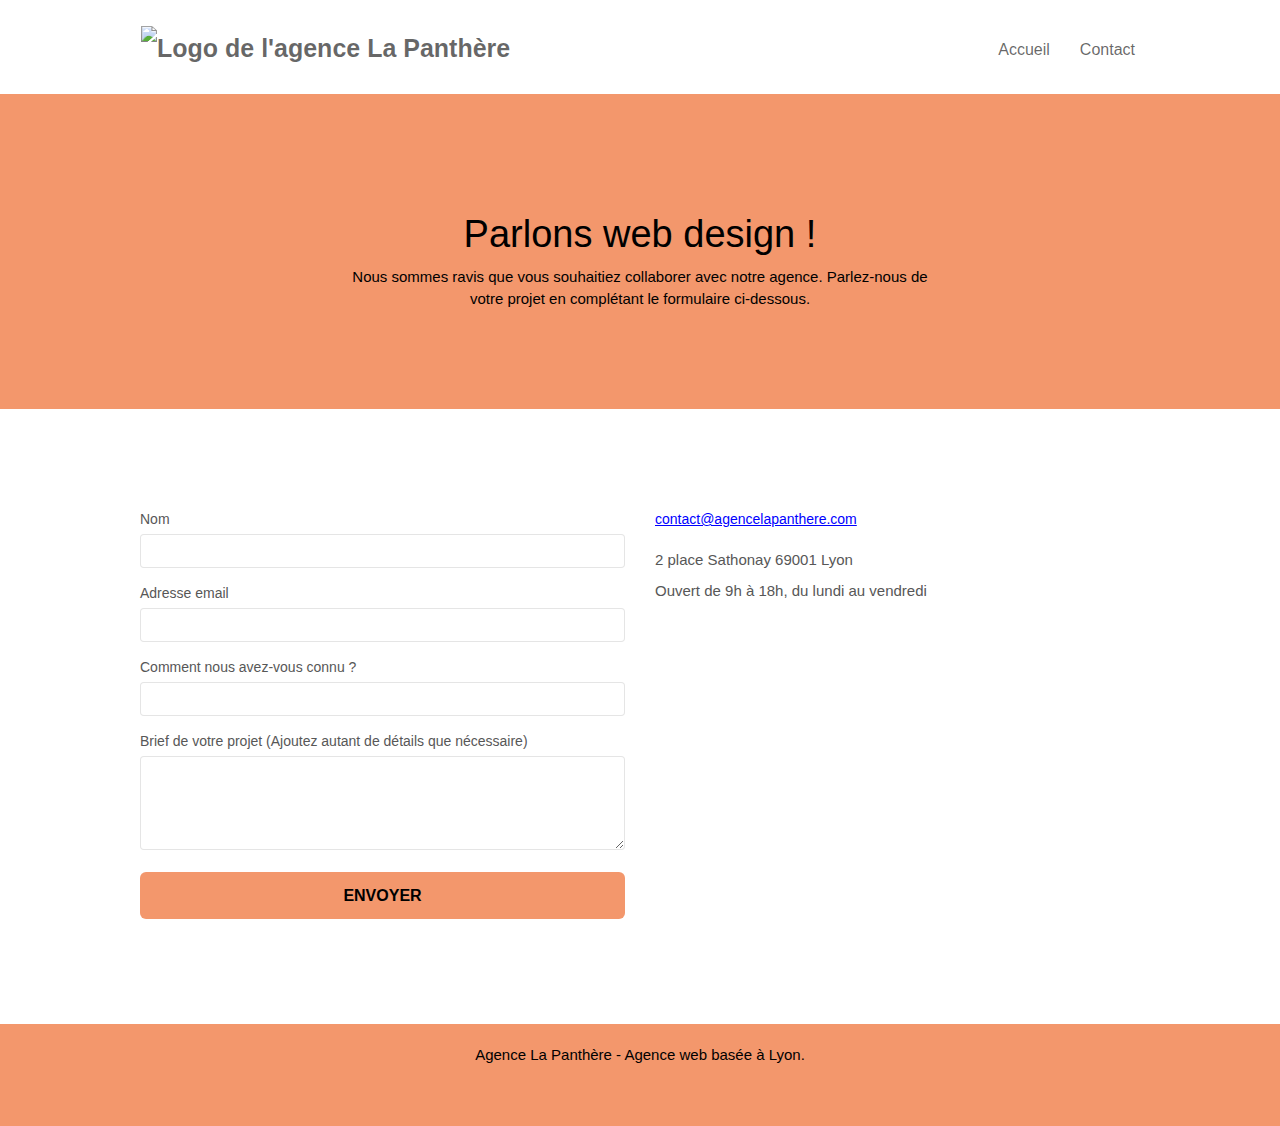
==== commit 2401fcab: "alt ok et contraste ok" ====
--- a/Contact.html
+++ b/Contact.html
@@ -50,7 +50,7 @@
 				<nav class="navbar row">
 					<div class="navbar-header">
 						<a class="navbar-brand" href="index.html"><img src="img/agence-la-panthere-monochrome.svg"
-								alt="Tête d'une panthère noire sur fond blanc" height="40"/></a>
+								alt="Logo de l'agence La Panthère" height="40"/></a>
 						<button id="nav-toggle" type="button" class="ui-navbar-toggle navbar-toggle"
 							data-toggle="collapse" data-target=".navbar-1">
 							<span class="sr-only">Toggle navigation</span><span class="icon-bar"></span><span
@@ -83,7 +83,7 @@
 				<div class="container bloc-lg">
 					<div class="row">
 						<div class="col-sm-12">
-							<h1 class="text-center hero-bloc-text">
+							<h1 class="text-center hero-bloc-text font-black">
 								Parlons web design !
 							</h1>
 							<p class="text-center mg-lg tight-width-whitespace font-black">
@@ -139,10 +139,6 @@
 							</address>
 							<p>2 place Sathonay 69001 Lyon</p>
 							<p>Ouvert de 9h à 18h, du lundi au vendredi</p>
-							<iframe title="Emplacement de l'agence" aria-label="Carte"
-								src="https://www.google.com/maps/embed?pb=!1m18!1m12!1m3!1d2783.0831363226616!2d4.8301673!3d45.769524100000005!2m3!1f0!2f0!3f0!3m2!1i1024!2i768!4f13.1!3m3!1m2!1s0x47f4eb020f3664e9%3A0x13e3d71752922c1f!2s2%20Pl.%20Sathonay%2C%2069001%20Lyon!5e0!3m2!1sfr!2sfr!4v1656516660481!5m2!1sfr!2sfr"
-								style="border:0;" allowfullscreen="" loading="lazy"
-								referrerpolicy="no-referrer-when-downgrade"></iframe>
 								
 						</div>
 					</div>
--- a/style.min.css
+++ b/style.min.css
@@ -1 +1 @@
-body{margin: 0; padding: 0; background: #FFF; overflow-x: hidden; -webkit-font-smoothing: antialiased; -moz-osx-font-smoothing: grayscale;}a,button{transition: all .3s ease-in-out; outline: none!important;}a:hover{text-decoration: none; cursor: pointer;}#page-loading-blocs-notifaction{position: fixed; top: 0; bottom: 0; width: 100%; z-index: 100000; background: #FFFFFF url("img/pageload-spinner.gif") no-repeat center center;}.bloc{width: 100%; clear: both; background: 50% 50% no-repeat; padding: 0 50px; -webkit-background-size: cover; -moz-background-size: cover; -o-background-size: cover; background-size: cover; position: relative;}.bloc .container{padding-left: 0; padding-right: 0;}.bloc-lg{padding: 100px 50px;}.bloc-md{padding: 50px;}.bloc-sm{padding: 20px 50px;}.bg-center,.bg-l-edge,.bg-r-edge,.bg-t-edge,.bg-b-edge,.bg-tl-edge,.bg-bl-edge,.bg-tr-edge,.bg-br-edge,.bg-repeat{-webkit-background-size: auto!important; -moz-background-size: auto!important; -o-background-size: auto!important; background-size: auto!important;}.bg-repeat{background: repeat;}.bg-t-edge{background: top no-repeat;}.bloc-bg-texture::before{content: ""; background-size: 2px 2px; position: absolute; top: 0; bottom: 0; left: 0; right: 0;}.texture-paper::before{/* background: url("img/texture-paper.png"); */ background-size: 280px 280px;}.b-parallax{background-attachment: fixed;}.d-bloc{color: rgba(255, 255, 255, .7);}.d-bloc button:hover{color: rgba(255, 255, 255, .9);}.d-bloc .icon-round,.d-bloc .icon-square,.d-bloc .icon-rounded,.d-bloc .icon-semi-rounded-a,.d-bloc .icon-semi-rounded-b{border-color: rgba(255, 255, 255, .9);}.d-bloc .divider-h span{border-color: rgba(255, 255, 255, .2);}.d-bloc .a-btn,.d-bloc .navbar a,.d-bloc .navbar-brand,.d-bloc a .icon-sm,.d-bloc a .icon-md,.d-bloc a .icon-lg,.d-bloc a .icon-xl,.d-bloc h1 a,.d-bloc h2 a,.d-bloc h3 a,.d-bloc h4 a,.d-bloc h5 a,.d-bloc h6 a,.part{color: rgb(0, 0, 0);}.d-bloc .a-btn:hover,.d-bloc .navbar a:hover,.d-bloc .navbar-brand:hover,.d-bloc a:hover .icon-sm,.d-bloc a:hover .icon-md,.d-bloc a:hover .icon-lg,.d-bloc a:hover .icon-xl,.d-bloc h1 a:hover,.d-bloc h2 a:hover,.d-bloc h3 a:hover,.d-bloc h4 a:hover,.d-bloc h5 a:hover,.d-bloc h6 a:hover,.d-bloc p a:hover{color: rgba(255, 255, 255, 1);}.d-bloc .navbar-toggle .icon-bar{background: rgba(255, 255, 255, 1);}.d-bloc .btn-wire,.d-bloc .btn-wire:hover{color: rgba(255, 255, 255, 1); border-color: rgba(255, 255, 255, 1);}.d-bloc .panel{color: rgba(0, 0, 0, .5);}.d-bloc .panel button:hover{color: rgba(0, 0, 0, .7);}.d-bloc .panel icon{border-color: rgba(0, 0, 0, .7);}.d-bloc .panel .divider-h span{border-color: rgba(0, 0, 0, .1);}.d-bloc .panel .a-btn{color: rgba(0, 0, 0, .6);}.d-bloc .panel .a-btn:hover{color: rgba(0, 0, 0, 1);}.d-bloc .panel .btn-wire,.d-bloc .panel .btn-wire:hover{color: rgba(0, 0, 0, .7); border-color: rgba(0, 0, 0, .3);}.d-bloc .panel,.l-bloc{color: rgba(0, 0, 0, .5);}.d-bloc .panel button:hover,.l-bloc button:hover{color: rgba(0, 0, 0, .7);}.l-bloc .icon-round,.l-bloc .icon-square,.l-bloc .icon-rounded,.l-bloc .icon-semi-rounded-a,.l-bloc .icon-semi-rounded-b{border-color: rgba(0, 0, 0, .7);}.d-bloc .panel .divider-h span,.l-bloc .divider-h span{border-color: rgba(0, 0, 0, .1);}.d-bloc .panel .a-btn,.l-bloc .a-btn,.l-bloc .navbar a,.l-bloc .navbar-brand,.l-bloc a .icon-sm,.l-bloc a .icon-md,.l-bloc a .icon-lg,.l-bloc a .icon-xl,.l-bloc h1 a,.l-bloc h2 a,.l-bloc h3 a,.l-bloc h4 a,.l-bloc h5 a,.l-bloc h6 a,.l-bloc p a{color: rgba(0, 0, 0, .6);}.d-bloc .panel .a-btn:hover,.l-bloc .a-btn:hover,.l-bloc .navbar a:hover,.l-bloc .navbar-brand:hover,.l-bloc a:hover .icon-sm,.l-bloc a:hover .icon-md,.l-bloc a:hover .icon-lg,.l-bloc a:hover .icon-xl,.l-bloc h1 a:hover,.l-bloc h2 a:hover,.l-bloc h3 a:hover,.l-bloc h4 a:hover,.l-bloc h5 a:hover,.l-bloc h6 a:hover,.l-bloc p a:hover{color: rgba(0, 0, 0, 1);}.l-bloc .navbar-toggle .icon-bar{color: rgba(0, 0, 0, .6);}.d-bloc .panel .btn-wire,.d-bloc .panel .btn-wire:hover,.l-bloc .btn-wire,.l-bloc .btn-wire:hover{color: rgba(0, 0, 0, .7); border-color: rgba(0, 0, 0, .3);}.voffset{margin-top: 30px;}.voffset-lg{margin-top: 80px;}.row-no-gutters{margin-right: 0; margin-left: 0;}.row.row-no-gutters > [class^="col-"],.row.row-no-gutters > [class*=" col-"]{padding-right: 0; padding-left: 0;}#bloc-1-hero h1{font-size: 36px; background-color: #333333; border-radius: 15px; padding: 5px;}.navbar{margin-bottom: 0; z-index: 1;}.navbar-brand{height: auto; padding: 3px 15px; font-size: 25px; font-weight: normal; font-weight: 600; line-height: 44px;}.navbar-brand img{max-height: 200px; margin: 0 5px 0 0; display: inline;}.navbar-brand img[src$=svg]{min-width: 100px; width: 217px; height: 40px;}.nav-center .navbar-brand img{margin: 0;}.navbar .nav{padding-top: 2px; margin-right: -16px; float: right; z-index: 1;}.nav > li{float: left; margin-top: 4px; font-size: 16px;}.navbar-nav .open .dropdown-menu > li > a{text-align: inherit;}.nav > li a:hover,.nav > li a:focus{background: transparent;}.navbar-toggle{margin: 10px 10px 0 0; border: 0px;}.navbar-toggle:hover{background: transparent!important;}.navbar-toggle .icon-bar{background-color: rgba(0, 0, 0, .5); width: 26px;}.nav-invert .navbar .nav{float: left;}.nav-invert .navbar-header,.nav-invert .navbar-brand{float: right; position: relative; z-index: 2;}@media (min-width: 768px){.site-navigation{position: absolute; top: 50%; right: 20px; transform: translate(0, -50%); -webkit-transform: translateY(-50%);}.nav > li .dropdown-menu a, .nav > li .dropdown-menu a:hover{color: #484848;}.nav-invert .site-navigation{left: 0; right: 0;}.nav-center{text-align: center;}.nav-center .navbar-header{width: 100%;}.nav-center .navbar-header, .nav-center .navbar-brand, .nav-center .nav > li{float: none; display: inline-block;}.nav-center .site-navigation{position: relative; width: 100%; right: 0; margin-right: 0px; margin-top: 20px;}.nav-center.mini-nav .navbar-toggle{float: none; margin: 10px auto 0;}}.nav > li > .dropdown a{background: none!important; display: block; padding: 14px 15px;}nav .caret{margin: 0 5px;}.dropdown-menu .dropdown-menu{top: -8px; left: 100%;}.dropdown-menu .dropmenu-flow-right{top: 100%; left: 0; margin-left: -1px; border-top-left-radius: 0; border-top-right-radius: 0;}.dropdown-menu .dropdown span{border: 4px solid black; border-top-color: transparent; border-right-color: transparent; border-bottom-color: transparent; margin: 6px -5px 0 0!important; float: right;}.mg-md{margin-top: 10px; margin-bottom: 20px;}.mg-lg{margin-top: 10px; margin-bottom: 40px;}.btn{margin: 0 5px 5px 0;}.btn.pull-right{margin: 0 0 5px 5px;}.btn-d,.btn-d:hover,.btn-d:focus{color: #FFF; background: rgba(0, 0, 0, .3);}button{outline: none!important;}.btn-rd{border-radius: 40px;}.btn-clean{border: 1px solid rgba(0, 0, 0, .08); border-bottom-color: rgba(0, 0, 0, .1); text-shadow: 0 1px 0 rgba(0, 0, 1, .1); box-shadow: 0 1px 3px rgba(0, 0, 1, .25), inset 0 1px 0 0 rgba(255, 255, 255, .15);}.icon-md{font-size: 30px!important;}.icon-lg{font-size: 60px;}.sm-shadow{text-shadow: 0 1px 2px rgba(0, 0, 0, .3);}.panel-sq,.panel-sq .panel-heading,.panel-sq .panel-footer{border-radius: 0;}.panel-rd{border-radius: 30px;}.panel-rd .panel-heading{border-radius: 29px 29px 0 0;}.panel-rd .panel-footer{border-radius: 0 0 29px 29px;}.form-control{border-color: rgba(0, 0, 0, .1); box-shadow: none;}.scrollToTop{width: 40px; height: 40px; position: fixed; bottom: 20px; right: 20px; opacity: 0; z-index: 500; transition: all .3s ease-in-out;}.scrollToTop span{margin-top: 6px;}.showScrollTop{font-size: 14px; opacity: 1;}a[data-lightbox]{position: relative; display: block; text-align: center;}a[data-lightbox]:hover::before{content: "+"; font-family: "HelveticaNeue-Light", "Helvetica Neue Light", "Helvetica Neue", Helvetica, Arial; font-size: 32px; width: 50px; height: 50px; margin-left: -25px; border-radius: 50%; background: rgba(0, 0, 0, .6); color: #FFF; font-weight: 100; z-index: 1; position: absolute; top: 50%; transform: translateY(-50%); -webkit-transform: translateY(-50%);}a[data-lightbox]:hover img{opacity: 0.6; -webkit-animation-fill-mode: none; animation-fill-mode: none;}#lightbox-modal{display: flex; align-items: center;}#lightbox-modal .modal-dialog{width: 90%; max-width: 900px; margin: 0 auto 0;}#lightbox-modal .modal-dialog img{max-height: 90vh; margin: 0 auto; width: 320px;}.lightbox-caption{padding: 20px; color: #FFF; background: rgba(0, 0, 0, .5); position: absolute; left: 15px; right: 15px; bottom: 5px; text-align: center;}.close-lightbox{color: #FFF; font-size: 30px; position: absolute; top: 20px; right: 20px; z-index: 20; background: rgba(0, 0, 0, .5); border: none; line-height: 30px; padding: 0 9px 5px; opacity: 0.3;}.close-lightbox:hover,.next-lightbox:hover,.prev-lightbox:hover{opacity: 1.0; color: #FFF;}.next-lightbox,.prev-lightbox{font-size: 20px; color: rgba(255, 255, 255, .9); background: rgba(0, 0, 0, .5); transition: all .2s ease-in-out; position: absolute; top: 45%; z-index: 1; opacity: 0.4;}.next-lightbox{padding: 6px 8px 1px 13px; right: 25px;}.prev-lightbox{padding: 6px 13px 1px 10px; left: 25px;}.snapshot-lb .modal-body{padding-bottom: 45px;}.snapshot-lb .lightbox-caption{padding: 0; color: rgba(0, 0, 0, .5); background: none;}h1,h2,h3,h4,h5,h6,p,label,.btn,a{font-family: "helvetica"; font-weight: 400; color: #575757;}.container{max-width: 1000px;}.hero-bloc-text{font-size: 38px;}.hero-bloc-text-sub{font-size: 36px;}.statement-bloc-text{line-height: 26px; font-style: italic; font-size: 20px; text-align: center; font-weight: lighter; max-width: 520px; margin: auto auto auto auto;}p{font-size: 15px;}.tight-width-whitespace{max-width: 600px; margin: auto auto auto auto;}.h1{font-size: 20px; font-family: "Open Sans";}.cta-hero{/* margin-top: 22px; */ /* color: #FFFFFF!important; */ text-transform: uppercase; padding: 12px 28px 12px 28px; font-size: 16px; font-weight: 700;}.social{max-width: 400px; margin: auto auto auto auto;}h2{font-size: 22px; line-height: 1.4em;}h3{font-size: 15px; text-transform: uppercase; font-weight: 700; color: #333333!important;}.med-width-whitespace{max-width: 800px; margin: auto auto auto auto; box-shadow: 0px 0px 0px #000000;}.icons{margin-bottom: 14px; margin-top: 24px;}.white{color: #FFFFFF!important;}.portfolio-thumb{/* margin-bottom: 24px; */ margin: auto; width: fit-content; height: auto;}.portfolio-row{margin-bottom: 44px; margin-top: 50px;}.avatar{box-shadow: 0px 4px 9px rgba(0, 0, 0, 0.3);}.black-background{background-color: #333; padding: 40px 40px 40px 40px;}.bold-link{font-weight: 900; text-decoration: underline!important;}.bgc-white{background-color: #FFFFFF;}.bgc-dark-slate-blue{background-color: #364577;}.bgc-atomic-tangerine{background-color: #F3976C;}.tc-white{color: #F3976C!important;}.btn-atomic-tangerine{background: #F3976C; color: black; margin-top: 22px;}.btn-atomic-tangerine:hover{background: #c27956; color: #FFFFFF!important;}.ltc-white{color: #FFFFFF!important;}.ltc-white:hover{color: #cccccc!important;}.ltc-atomic-tangerine{color: #F3976C!important;}.ltc-atomic-tangerine:hover{color: #c27956!important;}.icon-dark-slate-blue{color: #364577!important; border-color: #364577!important;}.font-black{color: #000000;}.bg-dots-bg{background-image: url("img/dots-bg.png");}/* .bg-lines-h2-bg{background-image: url("img/lines-h2-bg.png");}*/.bg-banniere{background-image: url("img/agence-la-panthere.webp");}.bg-presentation{background-image: url("img/image-de-presentation.webp");}@media (max-width: 1024px){.bloc{padding-left: 20px; padding-right: 20px;}.bloc.full-width-bloc, .bloc-tile-2.full-width-bloc .container, .bloc-tile-3.full-width-bloc .container, .bloc-tile-4.full-width-bloc .container{padding-left: 0; padding-right: 0;}}@media (max-width: 992px) and (min-width: 768px){.navbar .nav{max-width: 80%}.nav-center.navbar .nav{max-width: 100%}}@media only screen and (min-width: 768px) and (max-width: 1024px) and (orientation: landscape){.b-parallax{background-attachment: scroll;}}@media only screen and (min-width: 1024px) and (max-width: 1366px) and (-webkit-min-device-pixel-ratio: 1.5){.b-parallax{background-attachment: scroll;}}@media (max-width: 991px){.container{width: 100%;}.b-parallax{background-attachment: scroll;}.page-container, #hero-bloc{overflow-x: hidden; position: relative;}/* .bloc /* padding-left: constant(safe-area-insetleft); padding-right: constant(safe-area-inset-right); */ .bloc-group, .bloc-group .bloc{display: block; width: 100%;}.bloc-fill-screen .fill-bloc-top-edge, .bloc-fill-screen .fill-bloc-bottom-edge{padding: 0 20px; /* padding-left: constant(safe-area-inset-left); padding-right: constant(safe-area-inset-right); */}}@media (max-width: 767px){.page-container{overflow-x: hidden; position: relative;}h1, h2, h3, h4, h5, h6, p, #disqus_thread{padding-left: 10px!important; padding-right: 10px!important;}.b-parallax{background-attachment: scroll;}.navbar .nav{padding-top: 0; border-top: 1px solid rgba(0, 0, 0, .2); float: none!important;}.navbar.row{margin-left: 0; margin-right: 0;}.site-navigation{position: inherit; transform: none; -webkit-transform: none; -ms-transform: none;}.nav > li{margin-top: 0; border-bottom: 1px solid rgba(0, 0, 0, .1); background: rgba(0, 0, 0, .05); text-align: left; padding-left: 15px; width: 100%;}.nav > li:hover{background: rgba(0, 0, 0, .08);}.dropdown .dropdown a .caret{float: none; margin: 5px 0 0 10px!important; border: 4px solid black; border-bottom-color: transparent; border-right-color: transparent; border-left-color: transparent;}#hero-bloc .navbar .nav{background: rgba(0, 0, 0, .8);}#hero-bloc .navbar .nav a{color: rgba(255, 255, 255, .6);}.hero{padding: 50px 0;}.hero-nav{left: -1px; right: -1px;}.navbar-collapse{padding: 0; overflow-x: hidden; -webkit-box-shadow: none; box-shadow: none;}.navbar-brand img{max-height: 40px;}.nav-invert .navbar-header{float: none; width: 100%;}.nav-invert .navbar-toggle{float: left; margin-left: 10px;}.bloc{padding-left: 0; padding-right: 0;}.bloc-xxl, .bloc-xl, .bloc-lg{padding:40px 0;}.bloc-sm, .bloc-md{padding-left: 0; padding-right: 0;}.bloc-tile-2 .container, .bloc-tile-3 .container, .bloc-tile-4 .container, .bloc-fill-screen .fill-bloc-top-edge, .bloc-fill-screen .fill-bloc-bottom-edge{padding-left: 0; padding-right: 0;}.a-block{padding: 0 10px;}.btn-dwn{display: none;}.voffset{margin-top: 5px;}.voffset-md{margin-top: 20px;}.voffset-lg{margin-top: 30px;}form{padding: 5px;}.close-lightbox{display: inline-block;}.blocsapp-device-iphone5{background-size: 216px 425px; padding-top: 60px; width: 216px; height: 425px;}.blocsapp-device-iphone5 img{width: 180px; height: 320px;}#mail{padding-left: 10px;}}@media (max-width: 400px){.bloc{padding-left: 0; padding-right: 0;}p{font-size: 13px;}.icon-md{font-size: 32px!important;}}@media (max-width: 767px){.bloc-mob-center-text{text-align: center;}iframe{padding: 5px;}}.citation{font-size: 20px; margin-top: 5px;}.form-control:focus{background-color: #ECEBEB;}.flex{display: flex; justify-content: space-between;}#mail{color: blue; text-decoration: underline; width: fit-content;}iframe{width: 100%; height: 315px;}.logo{width: 100px; height: 100px;}#bloc-5-cta h2{background-color: #333333; border-radius: 15px; padding: 5px; margin-left: auto; margin-right: auto; width: fit-content;}+body{margin:0;padding:0;background:#FFF;overflow-x:hidden;-webkit-font-smoothing:antialiased;-moz-osx-font-smoothing:grayscale}a,button{transition:all .3s ease-in-out;outline:none!important}a:hover{text-decoration:none;cursor:pointer}#page-loading-blocs-notifaction{position:fixed;top:0;bottom:0;width:100%;z-index:100000;background:#FFF url(img/pageload-spinner.gif) no-repeat center center}.bloc{width:100%;clear:both;background:50% 50% no-repeat;padding:0 50px;background-size:cover;-webkit-background-size:cover;-moz-background-size:cover;-o-background-size:cover;position:relative}.bloc .container{padding-left:0;padding-right:0}.bloc-lg{padding:100px 50px}.bloc-md{padding:50px}.bloc-sm{padding:20px 50px}.bg-center,.bg-l-edge,.bg-r-edge,.bg-t-edge,.bg-b-edge,.bg-tl-edge,.bg-bl-edge,.bg-tr-edge,.bg-br-edge,.bg-repeat{background-size:auto!important;-webkit-background-size:auto!important;-moz-background-size:auto!important;-o-background-size:auto!important}.bg-repeat{background:repeat}.bg-t-edge{background:top no-repeat}.bloc-bg-texture::before{content:"";background-size:2px 2px;position:absolute;top:0;bottom:0;left:0;right:0}.texture-paper::before{background-size:280px 280px}.b-parallax{background-attachment:fixed}.d-bloc{color:rgba(255,255,255,.7)}.d-bloc button:hover{color:rgba(255,255,255,.9)}.d-bloc .icon-round,.d-bloc .icon-square,.d-bloc .icon-rounded,.d-bloc .icon-semi-rounded-a,.d-bloc .icon-semi-rounded-b{border-color:rgba(255,255,255,.9)}.d-bloc .divider-h span{border-color:rgba(255,255,255,.2)}.d-bloc .a-btn,.d-bloc .navbar a,.d-bloc .navbar-brand,.d-bloc a .icon-sm,.d-bloc a .icon-md,.d-bloc a .icon-lg,.d-bloc a .icon-xl,.d-bloc h1 a,.d-bloc h2 a,.d-bloc h3 a,.d-bloc h4 a,.d-bloc h5 a,.d-bloc h6 a,.part{color:rgb(0,0,0)}.d-bloc .a-btn:hover,.d-bloc .navbar a:hover,.d-bloc .navbar-brand:hover,.d-bloc a:hover .icon-sm,.d-bloc a:hover .icon-md,.d-bloc a:hover .icon-lg,.d-bloc a:hover .icon-xl,.d-bloc h1 a:hover,.d-bloc h2 a:hover,.d-bloc h3 a:hover,.d-bloc h4 a:hover,.d-bloc h5 a:hover,.d-bloc h6 a:hover,.d-bloc p a:hover{color:rgba(255,255,255,1)}.d-bloc .navbar-toggle .icon-bar{background:rgba(255,255,255,1)}.d-bloc .btn-wire,.d-bloc .btn-wire:hover{color:rgba(255,255,255,1);border-color:rgba(255,255,255,1)}.d-bloc .panel{color:rgba(0,0,0,.5)}.d-bloc .panel button:hover{color:rgba(0,0,0,.7)}.d-bloc .panel icon{border-color:rgba(0,0,0,.7)}.d-bloc .panel .divider-h span{border-color:rgba(0,0,0,.1)}.d-bloc .panel .a-btn{color:rgba(0,0,0,.6)}.d-bloc .panel .a-btn:hover{color:rgba(0,0,0,1)}.d-bloc .panel .btn-wire,.d-bloc .panel .btn-wire:hover{color:rgba(0,0,0,.7);border-color:rgba(0,0,0,.3)}.d-bloc .panel,.l-bloc{color:rgba(0,0,0,.5)}.d-bloc .panel button:hover,.l-bloc button:hover{color:rgba(0,0,0,.7)}.l-bloc .icon-round,.l-bloc .icon-square,.l-bloc .icon-rounded,.l-bloc .icon-semi-rounded-a,.l-bloc .icon-semi-rounded-b{border-color:rgba(0,0,0,.7)}.d-bloc .panel .divider-h span,.l-bloc .divider-h span{border-color:rgba(0,0,0,.1)}.d-bloc .panel .a-btn,.l-bloc .a-btn,.l-bloc .navbar a,.l-bloc .navbar-brand,.l-bloc a .icon-sm,.l-bloc a .icon-md,.l-bloc a .icon-lg,.l-bloc a .icon-xl,.l-bloc h1 a,.l-bloc h2 a,.l-bloc h3 a,.l-bloc h4 a,.l-bloc h5 a,.l-bloc h6 a,.l-bloc p a{color:rgba(0,0,0,.6)}.d-bloc .panel .a-btn:hover,.l-bloc .a-btn:hover,.l-bloc .navbar a:hover,.l-bloc .navbar-brand:hover,.l-bloc a:hover .icon-sm,.l-bloc a:hover .icon-md,.l-bloc a:hover .icon-lg,.l-bloc a:hover .icon-xl,.l-bloc h1 a:hover,.l-bloc h2 a:hover,.l-bloc h3 a:hover,.l-bloc h4 a:hover,.l-bloc h5 a:hover,.l-bloc h6 a:hover,.l-bloc p a:hover{color:rgba(0,0,0,1)}.l-bloc .navbar-toggle .icon-bar{color:rgba(0,0,0,.6)}.d-bloc .panel .btn-wire,.d-bloc .panel .btn-wire:hover,.l-bloc .btn-wire,.l-bloc .btn-wire:hover{color:rgba(0,0,0,.7);border-color:rgba(0,0,0,.3)}.voffset{margin-top:30px}.voffset-lg{margin-top:80px}.row-no-gutters{margin-right:0;margin-left:0}.row.row-no-gutters>[class^="col-"],.row.row-no-gutters>[class*=" col-"]{padding-right:0;padding-left:0}#bloc-1-hero h1{font-size:36px;background-color:#333;border-radius:15px;padding:5px}.navbar{margin-bottom:0;z-index:1}.navbar-brand{height:auto;padding:3px 15px;font-size:25px;font-weight:400;font-weight:600;line-height:44px}.navbar-brand img{max-height:200px;margin:0 5px 0 0;display:inline}.navbar-brand img[src$=svg]{min-width:100px;width:217px;height:40px}.nav-center .navbar-brand img{margin:0}.navbar .nav{padding-top:2px;margin-right:-16px;float:right;z-index:1}.nav>li{float:left;margin-top:4px;font-size:16px}.navbar-nav .open .dropdown-menu>li>a{text-align:inherit}.nav>li a:hover,.nav>li a:focus{background:transparent}.navbar-toggle{margin:10px 10px 0 0;border:0}.navbar-toggle:hover{background:transparent!important}.navbar-toggle .icon-bar{background-color:rgba(0,0,0,.5);width:26px}.nav-invert .navbar .nav{float:left}.nav-invert .navbar-header,.nav-invert .navbar-brand{float:right;position:relative;z-index:2}@media (min-width:768px){.site-navigation{position:absolute;top:50%;right:20px;transform:translate(0,-50%);-webkit-transform:translateY(-50%)}.nav>li .dropdown-menu a,.nav>li .dropdown-menu a:hover{color:#484848}.nav-invert .site-navigation{left:0;right:0}.nav-center{text-align:center}.nav-center .navbar-header{width:100%}.nav-center .navbar-header,.nav-center .navbar-brand,.nav-center .nav>li{float:none;display:inline-block}.nav-center .site-navigation{position:relative;width:100%;right:0;margin-right:0;margin-top:20px}.nav-center.mini-nav .navbar-toggle{float:none;margin:10px auto 0}}.nav>li>.dropdown a{background:none!important;display:block;padding:14px 15px}nav .caret{margin:0 5px}.dropdown-menu .dropdown-menu{top:-8px;left:100%}.dropdown-menu .dropmenu-flow-right{top:100%;left:0;margin-left:-1px;border-top-left-radius:0;border-top-right-radius:0}.dropdown-menu .dropdown span{border:4px solid #000;border-top-color:transparent;border-right-color:transparent;border-bottom-color:transparent;margin:6px -5px 0 0!important;float:right}.mg-md{margin-top:10px;margin-bottom:20px}.mg-lg{margin-top:10px;margin-bottom:40px}.btn{margin:0 5px 5px 0}.btn.pull-right{margin:0 0 5px 5px}.btn-d,.btn-d:hover,.btn-d:focus{color:#FFF;background:rgba(0,0,0,.3)}button{outline:none!important}.btn-rd{border-radius:40px}.btn-clean{border:1px solid rgba(0,0,0,.08);border-bottom-color:rgba(0,0,0,.1);text-shadow:0 1px 0 rgba(0,0,1,.1);box-shadow:0 1px 3px rgba(0,0,1,.25),inset 0 1px 0 0 rgba(255,255,255,.15)}.icon-md{font-size:30px!important}.icon-lg{font-size:60px}.sm-shadow{text-shadow:0 1px 2px rgba(0,0,0,.3)}.panel-sq,.panel-sq .panel-heading,.panel-sq .panel-footer{border-radius:0}.panel-rd{border-radius:30px}.panel-rd .panel-heading{border-radius:29px 29px 0 0}.panel-rd .panel-footer{border-radius:0 0 29px 29px}.form-control{border-color:rgba(0,0,0,.1);box-shadow:none}.scrollToTop{width:40px;height:40px;position:fixed;bottom:20px;right:20px;opacity:0;z-index:500;transition:all .3s ease-in-out}.scrollToTop span{margin-top:6px}.showScrollTop{font-size:14px;opacity:1}a[data-lightbox]{position:relative;display:block;text-align:center}a[data-lightbox]:hover::before{content:"+";font-family:"HelveticaNeue-Light","Helvetica Neue Light","Helvetica Neue",Helvetica,Arial;font-size:32px;width:50px;height:50px;margin-left:-25px;border-radius:50%;background:rgba(0,0,0,.6);color:#FFF;font-weight:100;z-index:1;position:absolute;top:50%;transform:translateY(-50%);-webkit-transform:translateY(-50%)}a[data-lightbox]:hover img{opacity:.6;-webkit-animation-fill-mode:none;animation-fill-mode:none}#lightbox-modal{display:flex;align-items:center}#lightbox-modal .modal-dialog{width:90%;max-width:900px;margin:0 auto 0}#lightbox-modal .modal-dialog img{max-height:90vh;margin:0 auto;width:320px}.lightbox-caption{padding:20px;color:#FFF;background:rgba(0,0,0,.5);position:absolute;left:15px;right:15px;bottom:5px;text-align:center}.close-lightbox{color:#FFF;font-size:30px;position:absolute;top:20px;right:20px;z-index:20;background:rgba(0,0,0,.5);border:none;line-height:30px;padding:0 9px 5px;opacity:.3}.close-lightbox:hover,.next-lightbox:hover,.prev-lightbox:hover{opacity:1;color:#FFF}.next-lightbox,.prev-lightbox{font-size:20px;color:rgba(255,255,255,.9);background:rgba(0,0,0,.5);transition:all .2s ease-in-out;position:absolute;top:45%;z-index:1;opacity:.4}.next-lightbox{padding:6px 8px 1px 13px;right:25px}.prev-lightbox{padding:6px 13px 1px 10px;left:25px}.snapshot-lb .modal-body{padding-bottom:45px}.snapshot-lb .lightbox-caption{padding:0;color:rgba(0,0,0,.5);background:none}h1,h2,h3,h4,h5,h6,p,label,.btn,a{font-family:"helvetica";font-weight:400;color:#575757}.container{max-width:1000px}.hero-bloc-text{font-size:38px}.hero-bloc-text-sub{font-size:36px}.statement-bloc-text{line-height:26px;font-style:italic;font-size:20px;text-align:center;font-weight:lighter;max-width:520px;margin:auto auto auto auto}p{font-size:15px}.tight-width-whitespace{max-width:600px;margin:auto auto auto auto}.h1{font-size:20px;font-family:"Open Sans"}.cta-hero{text-transform:uppercase;padding:12px 28px 12px 28px;font-size:16px;font-weight:700}.social{max-width:400px;margin:auto auto auto auto}h2{font-size:22px;line-height:1.4em}h3{font-size:15px;text-transform:uppercase;font-weight:700;color:#333333!important}.med-width-whitespace{max-width:800px;margin:auto auto auto auto;box-shadow:0 0 0 #000}.icons{margin-bottom:14px;margin-top:24px}.white{color:#FFFFFF!important}.portfolio-thumb{margin:auto;width:fit-content;height:auto}.portfolio-row{margin-bottom:44px;margin-top:50px}.avatar{box-shadow:0 4px 9px rgba(0,0,0,.3)}.black-background{background-color:#333;padding:40px 40px 40px 40px}.bold-link{font-weight:900;text-decoration:underline!important}.bgc-white{background-color:#FFF}.bgc-dark-slate-blue{background-color:#364577}.bgc-atomic-tangerine{background-color:#F3976C}.tc-white{color:#F3976C!important}.btn-atomic-tangerine{background:#F3976C;color:#000;margin-top:22px}.btn-atomic-tangerine:hover{background:#c27956;color:#FFFFFF!important}.ltc-white{color:#FFFFFF!important}.ltc-white:hover{color:#cccccc!important}.ltc-atomic-tangerine{color:#F3976C!important}.ltc-atomic-tangerine:hover{color:#c27956!important}.icon-dark-slate-blue{color:#364577!important;border-color:#364577!important}.font-black{color:#000}.bg-dots-bg{background-image:url(img/dots-bg.png)}.bg-banniere{background-image:url(img/agence-la-panthere.webp)}.bg-presentation{background-image:url(img/image-de-presentation.webp)}@media (max-width:1024px){.bloc{padding-left:20px;padding-right:20px}.bloc.full-width-bloc,.bloc-tile-2.full-width-bloc .container,.bloc-tile-3.full-width-bloc .container,.bloc-tile-4.full-width-bloc .container{padding-left:0;padding-right:0}}@media (max-width:992px) and (min-width:768px){.navbar .nav{max-width:80%}.nav-center.navbar .nav{max-width:100%}}@media only screen and (min-width:768px) and (max-width:1024px) and (orientation:landscape){.b-parallax{background-attachment:scroll}}@media only screen and (min-width:1024px) and (max-width:1366px) and (-webkit-min-device-pixel-ratio:1.5){.b-parallax{background-attachment:scroll}}@media (max-width:991px){.container{width:100%}.b-parallax{background-attachment:scroll}.page-container,#hero-bloc{overflow-x:hidden;position:relative}.bloc-group,.bloc-group .bloc{display:block;width:100%}.bloc-fill-screen .fill-bloc-top-edge,.bloc-fill-screen .fill-bloc-bottom-edge{padding:0 20px}}@media (max-width:767px){.page-container{overflow-x:hidden;position:relative}h1,h2,h3,h4,h5,h6,p,#disqus_thread{padding-left:10px!important;padding-right:10px!important}.b-parallax{background-attachment:scroll}.navbar .nav{padding-top:0;border-top:1px solid rgba(0,0,0,.2);float:none!important}.navbar.row{margin-left:0;margin-right:0}.site-navigation{position:inherit;transform:none;-webkit-transform:none;-ms-transform:none}.nav>li{margin-top:0;border-bottom:1px solid rgba(0,0,0,.1);background:rgba(0,0,0,.05);text-align:left;padding-left:15px;width:100%}.nav>li:hover{background:rgba(0,0,0,.08)}.dropdown .dropdown a .caret{float:none;margin:5px 0 0 10px!important;border:4px solid #000;border-bottom-color:transparent;border-right-color:transparent;border-left-color:transparent}#hero-bloc .navbar .nav{background:rgba(0,0,0,.8)}#hero-bloc .navbar .nav a{color:rgba(255,255,255,.6)}.hero{padding:50px 0}.hero-nav{left:-1px;right:-1px}.navbar-collapse{padding:0;overflow-x:hidden;-webkit-box-shadow:none;box-shadow:none}.navbar-brand img{max-height:40px}.nav-invert .navbar-header{float:none;width:100%}.nav-invert .navbar-toggle{float:left;margin-left:10px}.bloc{padding-left:0;padding-right:0}.bloc-xxl,.bloc-xl,.bloc-lg{padding:40px 0}.bloc-sm,.bloc-md{padding-left:0;padding-right:0}.bloc-tile-2 .container,.bloc-tile-3 .container,.bloc-tile-4 .container,.bloc-fill-screen .fill-bloc-top-edge,.bloc-fill-screen .fill-bloc-bottom-edge{padding-left:0;padding-right:0}.a-block{padding:0 10px}.btn-dwn{display:none}.voffset{margin-top:5px}.voffset-md{margin-top:20px}.voffset-lg{margin-top:30px}form{padding:5px}.close-lightbox{display:inline-block}.blocsapp-device-iphone5{background-size:216px 425px;padding-top:60px;width:216px;height:425px}.blocsapp-device-iphone5 img{width:180px;height:320px}#mail{padding-left:10px}}@media (max-width:400px){.bloc{padding-left:0;padding-right:0}p{font-size:13px}.icon-md{font-size:32px!important}}@media (max-width:767px){.bloc-mob-center-text{text-align:center}iframe{padding:5px}}.citation{font-size:20px;margin-top:5px}.form-control:focus{background-color:#ECEBEB}.flex{display:flex;justify-content:space-between}#mail{color:blue;text-decoration:underline;width:fit-content}iframe{width:100%;height:315px}.logo{width:100px;height:100px}#bloc-5-cta h2{background-color:#333;border-radius:15px;padding:5px;margin-left:auto;margin-right:auto;width:fit-content}